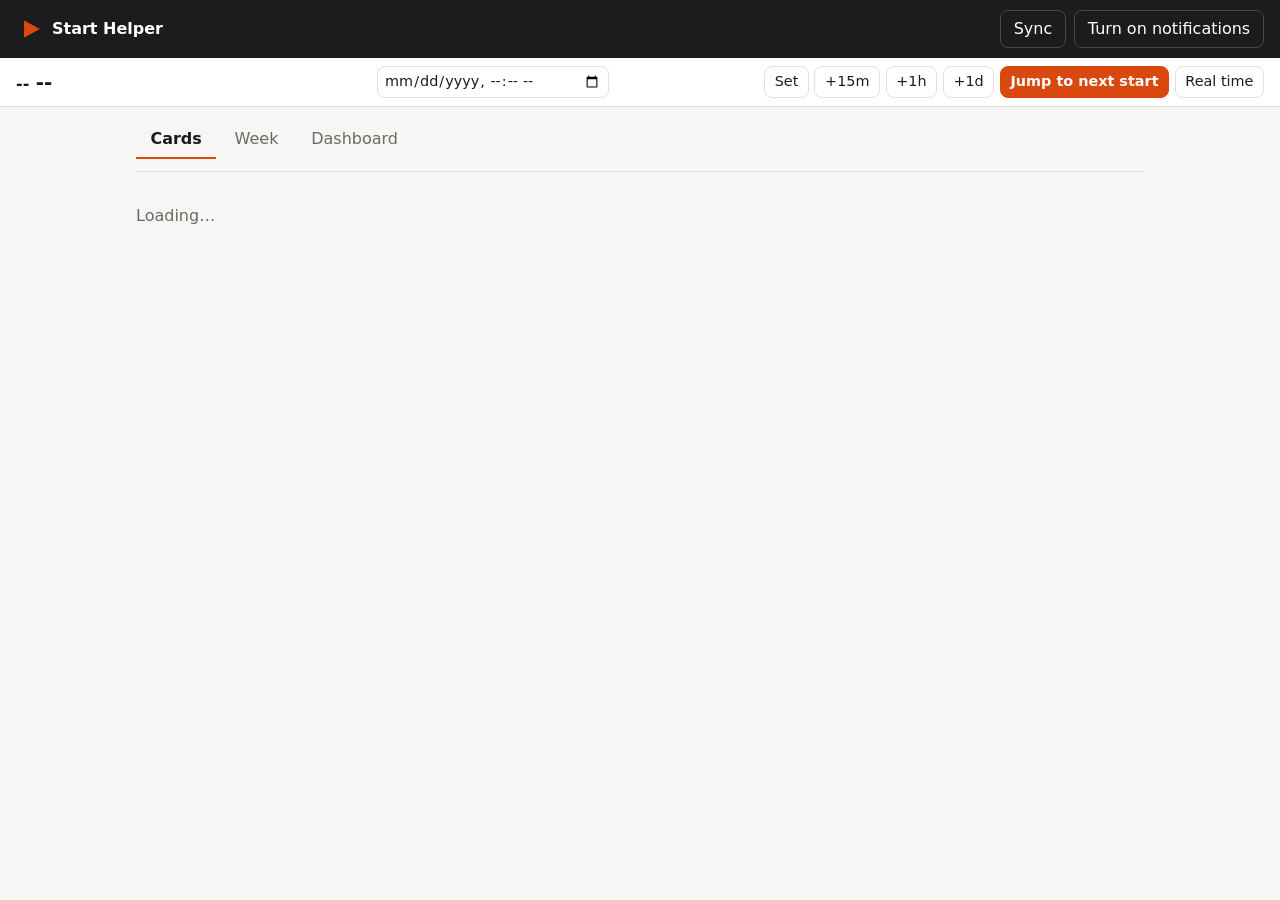
==== static/index.html @ eafbde67 "Oct 30 test fixes: urgent pushes, questions under their step, extension status, small rubric losses " ====
<!doctype html>
<!-- The single page: check-in banner, prep cards, the week of blocks, and the dashboard. Plain HTML/JS, no build. -->
<html lang="en">
  <head>
    <meta charset="utf-8" />
    <meta name="viewport" content="width=device-width, initial-scale=1, viewport-fit=cover" />
    <meta name="theme-color" content="#1c1c1c" />
    <title>Start Helper</title>
    <link rel="manifest" href="/static/manifest.webmanifest" />
    <link rel="icon" href="/static/icons/icon-192.png" />
    <link rel="apple-touch-icon" href="/static/icons/icon-192.png" />
    <link rel="stylesheet" href="/static/style.css" />
  </head>
  <body>
    <header class="topbar">
      <div class="brand">
        <img src="/static/icons/icon-192.png" alt="" width="28" height="28" />
        <span>Start Helper</span>
      </div>
      <div class="top-actions">
        <span id="sync-status" class="muted small"></span>
        <button id="sync-btn" class="ghost" type="button">Sync</button>
        <button id="notify-btn" class="ghost" type="button">Turn on notifications</button>
      </div>
    </header>

    <section id="sync-panel" class="sync-panel" aria-live="polite" hidden>
      <div class="sync-line">
        <span id="sync-text"></span>
        <button id="sync-dismiss" class="ghost small" type="button" hidden>Dismiss</button>
      </div>
      <div class="sync-track"><div id="sync-fill" class="sync-fill"></div></div>
      <ul id="sync-failures" class="sync-failures"></ul>
    </section>

    <section class="clockbar" aria-label="Demo clock">
      <div class="clock-now">
        <span id="clock-time" class="clock-time">
          <span id="clock-day">--</span>
          <strong id="clock-hm">--</strong>
          <span id="clock-part" class="clock-part"></span>
        </span>
        <span id="clock-badge" class="badge sim" hidden>Simulated</span>
        <span id="clock-next" class="muted small"></span>
      </div>
      <div class="clock-controls">
        <input id="clock-input" type="datetime-local" aria-label="Set the clock to" />
        <span id="clock-preview" class="clock-preview muted small" aria-live="polite"></span>
        <button type="button" data-clock="set">Set</button>
        <button type="button" data-clock="15">+15m</button>
        <button type="button" data-clock="60">+1h</button>
        <button type="button" data-clock="1440">+1d</button>
        <button type="button" data-clock="next" class="primary">Jump to next start</button>
        <button type="button" data-clock="reset" class="ghost">Real time</button>
      </div>
      <div id="clock-msg" class="clock-msg" role="status" hidden></div>
    </section>

    <section id="checkin" class="checkin-list" aria-live="polite"></section>

    <nav class="tabs" role="tablist">
      <button role="tab" data-tab="cards" aria-selected="true">Cards</button>
      <button role="tab" data-tab="week" aria-selected="false">Week</button>
      <button role="tab" data-tab="dashboard" aria-selected="false">Dashboard</button>
    </nav>

    <main>
      <section id="tab-cards" class="tab-panel">
        <div id="cards" class="cards"><p class="empty">Loading…</p></div>
      </section>

      <section id="tab-week" class="tab-panel" hidden>
        <div id="week" class="week"></div>
        <p class="muted small">Blocks sit between your work hours. When you miss one or pick a new time, the rest of the week moves to make room.</p>
      </section>

      <section id="tab-dashboard" class="tab-panel" hidden>
        <div class="panel">
          <h3>Your courses</h3>
          <p class="muted small">Where you keep notes for each course. Cards say it once, in the step where you start writing; when it's not set, they don't say where. A change rebuilds that course's cards on the next sync.</p>
          <div id="notes-settings" class="notes-settings"></div>
        </div>

        <div class="panel">
          <h3>Notifications and extension</h3>
          <p class="muted small">Which devices get pings, and what the Chrome extension has fetched from your school Google account.</p>
          <div id="connections" class="connections"></div>
        </div>

        <div class="panel">
          <div class="row">
            <label for="course-select">Course</label>
            <select id="course-select"></select>
          </div>
          <h3>Where you lose marks</h3>
          <p class="muted small">Share of marks lost on graded tests, by topic and question type. Darker is weaker.</p>
          <div id="grid" class="grid-wrap"></div>
          <div id="weakest"></div>
        </div>

        <div class="panel">
          <h3>Add a graded test</h3>
          <p class="muted small">A photo or scan of a marked quiz or test. It reads the score, each section's subtotal and every question, and checks that they add up. Cover other students' names first.</p>
          <form id="upload-form" class="row wrap">
            <input id="upload-file" type="file" accept="image/jpeg,image/png,image/webp,application/pdf" capture="environment" required />
            <select id="upload-course" aria-label="Course for this test">
              <option value="">Course: detect from the test</option>
            </select>
            <button type="submit" class="primary">Read it</button>
            <span id="upload-status" class="muted small"></span>
          </form>
          <div id="tests" class="graded-tests"></div>
          <div id="rows" class="table-wrap"></div>
        </div>

        <div class="panel">
          <h3>Feedback in this class</h3>
          <ul id="evidence" class="evidence"></ul>
        </div>

        <div class="panel">
          <h3>Starting stats</h3>
          <div id="stats" class="stats"></div>
        </div>
      </section>
    </main>

    <!-- A missed start: sits over the page until it's answered (app.js renderCheckin fills it). -->
    <div id="miss-modal" class="modal" role="alertdialog" aria-modal="true" aria-labelledby="miss-modal-title" hidden>
      <div class="modal-box">
        <h2 id="miss-modal-title" class="modal-title">Missed start</h2>
        <div id="miss-modal-list" class="modal-list"></div>
      </div>
    </div>

    <div id="toast" class="toast" role="status" hidden></div>
    <script src="/static/app.js"></script>
  </body>
</html>
---- static/style.css ----
/* Styling for the single page: light/dark tokens, then layout, cards, check-in, week, dashboard. */
:root {
  --bg: #f6f6f4;
  --surface: #ffffff;
  --surface-2: #efeee9;
  --ink: #1c1c1c;
  --muted: #6b6a66;
  --line: #e2e0da;
  --accent: #d9480f;
  --accent-ink: #ffffff;
  --accent-soft: #fde8dc;
  --warn: #9a4b00;
  --warn-soft: #fff4e0;
  --ok: #2b7a3d;
  --ok-soft: #e3f3e6;
  --sim: #5b3cc4;
  --radius: 10px;
  --shadow: 0 1px 2px rgba(0, 0, 0, 0.06), 0 2px 8px rgba(0, 0, 0, 0.04);
  color-scheme: light;
}

@media (prefers-color-scheme: dark) {
  :root {
    --bg: #141413;
    --surface: #1e1e1c;
    --surface-2: #2a2a27;
    --ink: #ecebe7;
    --muted: #a3a29c;
    --line: #34332f;
    --accent: #ff7a3d;
    --accent-ink: #1c1c1c;
    --accent-soft: #3a2418;
    --warn: #f0b35a;
    --warn-soft: #33270f;
    --ok: #7fd18f;
    --ok-soft: #17301c;
    --sim: #b9a4ff;
    --shadow: none;
    color-scheme: dark;
  }
}

* { box-sizing: border-box; }
body {
  margin: 0;
  background: var(--bg);
  color: var(--ink);
  font: 16px/1.5 system-ui, -apple-system, "Segoe UI", Roboto, sans-serif;
  padding-bottom: env(safe-area-inset-bottom);
}
button, input, select { font: inherit; color: inherit; }
a { color: var(--accent); }
h2, h3 { line-height: 1.25; }
.muted { color: var(--muted); }
.small { font-size: 0.85rem; }
[hidden] { display: none !important; }

button {
  border: 1px solid var(--line);
  background: var(--surface);
  border-radius: 8px;
  padding: 0.4rem 0.8rem;
  cursor: pointer;
}
button:hover { border-color: var(--muted); }
button:disabled { opacity: 0.5; cursor: default; }
button.primary { background: var(--accent); border-color: var(--accent); color: var(--accent-ink); font-weight: 600; }
button.ghost { background: transparent; }
input, select {
  border: 1px solid var(--line);
  background: var(--surface);
  border-radius: 8px;
  padding: 0.35rem 0.5rem;
  max-width: 100%;
}

/* ---- top bar + clock ---- */
.topbar {
  display: flex;
  align-items: center;
  justify-content: space-between;
  gap: 0.75rem;
  flex-wrap: wrap;
  padding: 0.6rem 1rem;
  padding-top: max(0.6rem, env(safe-area-inset-top));
  background: #1c1c1c;
  color: #fff;
}
.topbar .muted { color: #b5b4ae; }
.topbar button { background: transparent; color: #fff; border-color: #4a4945; }
.brand { display: flex; align-items: center; gap: 0.5rem; font-weight: 700; }
.brand img { border-radius: 7px; }
.top-actions { display: flex; align-items: center; gap: 0.5rem; flex-wrap: wrap; }

.clockbar {
  display: flex;
  align-items: center;
  justify-content: space-between;
  gap: 0.5rem 1rem;
  flex-wrap: wrap;
  padding: 0.5rem 1rem;
  background: var(--surface);
  border-bottom: 1px solid var(--line);
}
.clock-now { display: flex; align-items: center; gap: 0.5rem; font-weight: 600; font-variant-numeric: tabular-nums; }
.clock-controls { display: flex; gap: 0.35rem; flex-wrap: wrap; }
.clock-controls button { padding: 0.25rem 0.6rem; font-size: 0.9rem; }
.clock-now { flex-wrap: wrap; }
.clock-time { display: inline-flex; align-items: baseline; gap: 0.4rem; }
.clock-time strong { font-size: 1.25rem; }
.clock-part { font-weight: 500; color: var(--muted); }
.clock-controls { align-items: center; }
.clock-preview { min-width: 9rem; }
.clock-msg {
  flex-basis: 100%;
  display: flex;
  align-items: center;
  justify-content: space-between;
  gap: 0.5rem 1rem;
  flex-wrap: wrap;
  padding: 0.45rem 0.75rem;
  border-radius: 8px;
  background: var(--surface-2);
  font-size: 0.95rem;
}
.clock-msg .close { padding: 0.1rem 0.5rem; }
.warn-text { color: var(--warn); font-weight: 600; }

/* Sync progress: shown while a sync runs, and after one that had failures. */
.sync-panel {
  padding: 0.5rem 1rem;
  background: var(--surface);
  border-bottom: 1px solid var(--line);
  font-size: 0.9rem;
}
.sync-panel.has-failures { background: var(--warn-soft); }
.sync-line { display: flex; align-items: center; justify-content: space-between; gap: 0.75rem; }
.sync-line span { overflow-wrap: anywhere; }
.sync-line button { padding: 0.15rem 0.5rem; }
.sync-track { height: 4px; margin-top: 0.4rem; border-radius: 2px; background: var(--surface-2); overflow: hidden; }
.sync-fill { height: 100%; width: 0; background: var(--accent); transition: width 0.4s ease; }
.sync-failures { margin: 0.35rem 0 0; padding-left: 1.1rem; color: var(--warn); }
.sync-failures:empty { display: none; }
.sync-failures li { margin: 0.15rem 0; overflow-wrap: anywhere; }
.clock-controls input { font-size: 0.9rem; padding: 0.2rem 0.4rem; }

.badge {
  display: inline-block;
  font-size: 0.75rem;
  font-weight: 600;
  padding: 0.05rem 0.5rem;
  border-radius: 999px;
  background: var(--surface-2);
  color: var(--muted);
}
.badge::first-letter { text-transform: uppercase; }
.badge.sim { background: var(--sim); color: #fff; }
.badge.ok { background: var(--ok-soft); color: var(--ok); }
.badge.warn { background: var(--warn-soft); color: var(--warn); }

/* ---- tabs + layout ---- */
.tabs {
  display: flex;
  gap: 0.25rem;
  max-width: 1040px;
  margin: 0.75rem auto 0;
  padding: 0 1rem;
}
.tabs button { border: none; background: transparent; border-radius: 8px 8px 0 0; padding: 0.5rem 0.9rem; color: var(--muted); }
.tabs button[aria-selected="true"] { color: var(--ink); font-weight: 600; box-shadow: inset 0 -2px 0 var(--accent); }
main { max-width: 1040px; margin: 0 auto; padding: 0.75rem 1rem 3rem; }
.tab-panel { border-top: 1px solid var(--line); padding-top: 1rem; }
.empty { color: var(--muted); }

/* ---- check-in ---- */
.checkin-list { max-width: 1040px; margin: 0 auto; padding: 0 1rem; display: grid; gap: 0.75rem; }
.checkin-list:not(:empty) { padding-top: 0.75rem; }
.checkin {
  background: var(--accent-soft);
  border: 1px solid var(--accent);
  border-radius: var(--radius);
  padding: 0.9rem 1rem;
}
.checkin.missed { background: var(--warn-soft); border-color: var(--warn); }
.checkin h2 { margin: 0 0 0.25rem; font-size: 1.1rem; }
.checkin p { margin: 0.25rem 0 0.75rem; }
.notice {
  display: flex;
  align-items: center;
  justify-content: space-between;
  gap: 0.5rem 1rem;
  flex-wrap: wrap;
  padding: 0.6rem 1rem;
  border: 1px dashed var(--warn);
  border-radius: var(--radius);
  color: var(--warn);
  font-weight: 600;
}
/* Dashboard: devices that get pings, and the Chrome extension's work. */
.connections { display: grid; gap: 1rem; }
.connections h4 { margin: 0 0 0.35rem; font-size: 0.95rem; }
.conn-line { margin: 0 0 0.4rem; font-weight: 600; }
.conn-line.ok { color: var(--ok); }
.conn-line.warn, .conn-warn { color: var(--warn); }
.conn-list { list-style: none; padding: 0; margin: 0.25rem 0 0; display: grid; gap: 0.45rem; }
.conn-list li { font-size: 0.92rem; }
.conn-list .conn-sub { color: var(--muted); font-size: 0.85rem; }
.conn-list .lost { color: var(--warn); }
/* A card whose start was missed, or whose due date passed unsubmitted. */
.card-alert { border-radius: 8px; padding: 0.65rem 0.85rem; margin: 0 0 0.75rem; border: 1px solid var(--warn); background: var(--warn-soft); }
.card-alert strong { color: var(--warn); }
.card-alert p { margin: 0.2rem 0 0.6rem; }
a.button {
  display: inline-block;
  border: 1px solid var(--line);
  border-radius: 8px;
  padding: 0.4rem 0.8rem;
  text-decoration: none;
  color: inherit;
}
a.button.primary { background: var(--accent); border-color: var(--accent); color: var(--accent-ink); font-weight: 600; }
.actions { display: flex; gap: 0.5rem; flex-wrap: wrap; align-items: center; }
/* "Pick a time…": a time, one Move button, and what else that shifts. */
.pick { display: grid; gap: 0.45rem; margin-top: 0.6rem; }
.pick .effect { margin: 0; }
/* A missed start covers the page until it's answered. */
.modal {
  position: fixed;
  inset: 0;
  z-index: 20;
  display: grid;
  place-items: center;
  padding: 1rem;
  background: rgba(0, 0, 0, 0.55);
  overflow-y: auto;
}
.modal-box {
  width: min(560px, 100%);
  background: var(--surface);
  border: 2px solid var(--warn);
  border-radius: var(--radius);
  padding: 1rem;
  box-shadow: 0 12px 40px rgba(0, 0, 0, 0.35);
}
.modal-title { margin: 0 0 0.6rem; font-size: 0.85rem; text-transform: uppercase; letter-spacing: 0.06em; color: var(--warn); }
.modal-list { display: grid; gap: 0.75rem; }
body.modal-open { overflow: hidden; }
.flash { animation: flash 1.6s ease-out; }
@keyframes flash { from { box-shadow: 0 0 0 4px var(--accent); } to { box-shadow: 0 0 0 0 transparent; } }

/* ---- cards ---- */
.cards { display: grid; gap: 1rem; max-width: 720px; }
.card {
  background: var(--surface);
  border: 1px solid var(--line);
  border-radius: var(--radius);
  padding: 1rem 1.15rem;
  box-shadow: var(--shadow);
}
.card.done { opacity: 0.55; }
.card-meta { display: flex; gap: 0.5rem; align-items: center; flex-wrap: wrap; font-size: 0.85rem; color: var(--muted); }
.card h2 { margin: 0.35rem 0 0.25rem; font-size: 1.15rem; }
.summary { margin: 0 0 0.75rem; color: var(--muted); }
.first-step {
  background: var(--surface-2);
  border-left: 4px solid var(--accent);
  border-radius: 6px;
  padding: 0.7rem 0.85rem;
  margin-bottom: 0.75rem;
}
.first-step .label { font-size: 0.75rem; font-weight: 700; letter-spacing: 0.04em; text-transform: uppercase; color: var(--accent); }
.first-step p { margin: 0.2rem 0 0.6rem; font-weight: 600; }
.watch { background: var(--warn-soft); color: var(--warn); border-radius: 6px; padding: 0.5rem 0.75rem; margin: 0 0 0.75rem; }
.watch strong { font-weight: 700; }
.reading-length { margin: -0.4rem 0 0.75rem; font-size: 0.85rem; color: var(--ink); font-weight: 600; }
.card .note { background: var(--surface-2); border-radius: 6px; padding: 0.5rem 0.75rem; margin: 0 0 0.75rem; font-size: 0.9rem; }
.sources { color: var(--muted); margin-top: 0.5rem; }
.sources p { margin: 0.15rem 0; overflow-wrap: anywhere; }
.sources a { color: inherit; }
.sources a.open-doc { display: inline-block; margin-left: 0.15rem; padding: 0 0.45rem; border: 1px solid var(--line); border-radius: 6px; color: var(--ink); text-decoration: none; font-weight: 600; white-space: nowrap; }
.notes-ask { background: var(--surface-2); border-radius: 6px; padding: 0.5rem 0.75rem; margin: 0.5rem 0 0; }
.notes-ask p { margin: 0 0 0.4rem; font-weight: 600; }
.notes-settings { display: grid; gap: 0.35rem; }
.notes-row { display: flex; align-items: center; justify-content: space-between; gap: 0.75rem; flex-wrap: wrap; }
.card details { margin: 0.5rem 0; }
.card summary { cursor: pointer; font-weight: 600; }
.steps { padding-left: 1.2rem; margin: 0.4rem 0; }
.steps li { margin: 0.2rem 0; }
.steps label { display: flex; gap: 0.5rem; align-items: baseline; cursor: pointer; }
.steps input:checked + span { text-decoration: line-through; color: var(--muted); }
.card .step-list { margin: 0.2rem 0 0.4rem 1.6rem; }
.card .step-list summary { font-weight: 500; color: var(--accent); font-size: 0.9rem; }
.step-list ol { padding-left: 1.2rem; margin: 0.3rem 0 0; display: grid; gap: 0.35rem; font-size: 0.92rem; }
.links { display: flex; gap: 0.4rem; flex-wrap: wrap; margin: 0.5rem 0; }
.links a {
  font-size: 0.85rem;
  border: 1px solid var(--line);
  border-radius: 999px;
  padding: 0.15rem 0.65rem;
  text-decoration: none;
  overflow-wrap: anywhere;
}
.card-foot { display: flex; gap: 0.5rem; align-items: center; flex-wrap: wrap; margin-top: 0.75rem; font-size: 0.85rem; color: var(--muted); }
.card-foot .spacer { flex: 1; }
.card-foot button { font-size: 0.85rem; padding: 0.2rem 0.6rem; }

.practice { margin: 0.5rem 0; }
.focus { font-size: 0.9rem; color: var(--muted); margin: 0.25rem 0 0.5rem; }
.practice ol { padding-left: 1.2rem; margin: 0; display: grid; gap: 0.6rem; }
.practice .q { font-weight: 500; }
.practice .choices { list-style: upper-alpha; padding-left: 1.4rem; margin: 0.25rem 0; }
.practice details { margin: 0.2rem 0 0; }
.practice details summary { font-weight: 500; color: var(--accent); font-size: 0.9rem; }
.q-meta { display: flex; gap: 0.35rem; flex-wrap: wrap; margin-top: 0.15rem; }
.q-source { font-size: 0.85rem; color: var(--muted); margin-top: 0.2rem; }

/* ---- week ---- */
.week { display: grid; grid-template-columns: repeat(7, minmax(0, 1fr)); gap: 0.5rem; margin-bottom: 0.75rem; }
.day { background: var(--surface); border: 1px solid var(--line); border-radius: var(--radius); padding: 0.5rem; min-height: 8rem; }
.day.today { border-color: var(--accent); }
.day h3 { margin: 0 0 0.4rem; font-size: 0.85rem; color: var(--muted); }
.day.today h3 { color: var(--accent); }
.block {
  border-radius: 6px;
  padding: 0.35rem 0.45rem;
  margin-bottom: 0.35rem;
  background: var(--surface-2);
  border-left: 3px solid var(--muted);
  font-size: 0.8rem;
  cursor: pointer;
}
.block .t { font-variant-numeric: tabular-nums; color: var(--muted); }
.block .n { font-weight: 600; overflow-wrap: anywhere; }
.block.pinged { border-left-color: var(--accent); background: var(--accent-soft); }
.block.started { border-left-color: var(--ok); background: var(--ok-soft); }
.block.done { border-left-color: var(--ok); opacity: 0.6; }
.block.missed { border-left-color: var(--warn); opacity: 0.6; text-decoration: line-through; }
.block.risk { box-shadow: inset 0 0 0 1px var(--warn); }
.block.moved { animation: moved 2.4s ease-out; }
@keyframes moved { 0% { background: var(--accent); color: var(--accent-ink); } 100% { } }

@media (max-width: 760px) {
  .week { grid-template-columns: 1fr; }
  .day { min-height: 0; }
  .day:not(:has(.block)) { display: none; }
}

/* ---- dashboard ---- */
.panel { background: var(--surface); border: 1px solid var(--line); border-radius: var(--radius); padding: 1rem; margin-bottom: 1rem; }
.panel h3 { margin: 0.75rem 0 0.25rem; font-size: 1rem; }
.panel h3:first-child { margin-top: 0; }
.row { display: flex; gap: 0.5rem; align-items: center; }
.row.wrap { flex-wrap: wrap; }
.grid-wrap, .table-wrap { overflow-x: auto; margin: 0.5rem 0; }
table { border-collapse: collapse; font-size: 0.85rem; width: 100%; }
th, td { border: 1px solid var(--line); padding: 0.35rem 0.5rem; text-align: left; vertical-align: top; }
th { background: var(--surface-2); font-weight: 600; }
td.cell { text-align: center; font-variant-numeric: tabular-nums; }
td.cell small { display: block; color: var(--muted); }
td.cell.hot { color: #fff; }
td.cell.hot small { color: rgba(255, 255, 255, 0.8); }
.evidence { padding-left: 1.1rem; margin: 0.25rem 0; }
.evidence li { margin: 0.35rem 0; }
.stats { display: flex; gap: 1.5rem; flex-wrap: wrap; }
.stat b { display: block; font-size: 1.4rem; }
.weak-list { margin: 0.5rem 0 0; padding-left: 1.1rem; }

/* ---- toast ---- */
.toast {
  position: fixed;
  left: 50%;
  bottom: calc(1rem + env(safe-area-inset-bottom));
  transform: translateX(-50%);
  background: var(--ink);
  color: var(--bg);
  padding: 0.6rem 1rem;
  border-radius: 8px;
  max-width: calc(100vw - 2rem);
  box-shadow: 0 4px 16px rgba(0, 0, 0, 0.2);
  z-index: 30; /* above the missed-start modal */
}

/* Graded tests on the dashboard: score as written, sections, and what doesn't add up. */
.graded-tests { display: grid; gap: 0.6rem; margin: 0.8rem 0; }
.graded-test { border: 1px solid var(--line); border-radius: var(--radius); padding: 0.7rem 0.8rem; background: var(--surface); }
.graded-test.review { border-color: var(--warn); }
.graded-head { display: flex; justify-content: space-between; gap: 0.6rem; flex-wrap: wrap; align-items: baseline; }
.graded-score { font-weight: 600; }
.graded-where { display: flex; flex-wrap: wrap; align-items: center; gap: 0.4rem; margin-top: 0.2rem; }
.graded-where select { font-size: 0.85rem; }
.graded-sections { list-style: none; margin: 0.5rem 0 0; padding: 0; display: grid; gap: 0.15rem; }
.graded-sections li { display: flex; justify-content: space-between; gap: 0.6rem; font-size: 0.92rem; }
.graded-sections .lost { color: var(--accent); font-weight: 600; }
.graded-sections .full { color: var(--ok); font-weight: 600; }
.graded-review { margin-top: 0.5rem; padding: 0.4rem 0.6rem; border-radius: 8px; background: var(--warn-soft); color: var(--warn); font-size: 0.9rem; }
.graded-review ul { margin: 0.2rem 0 0; padding-left: 1.1rem; }
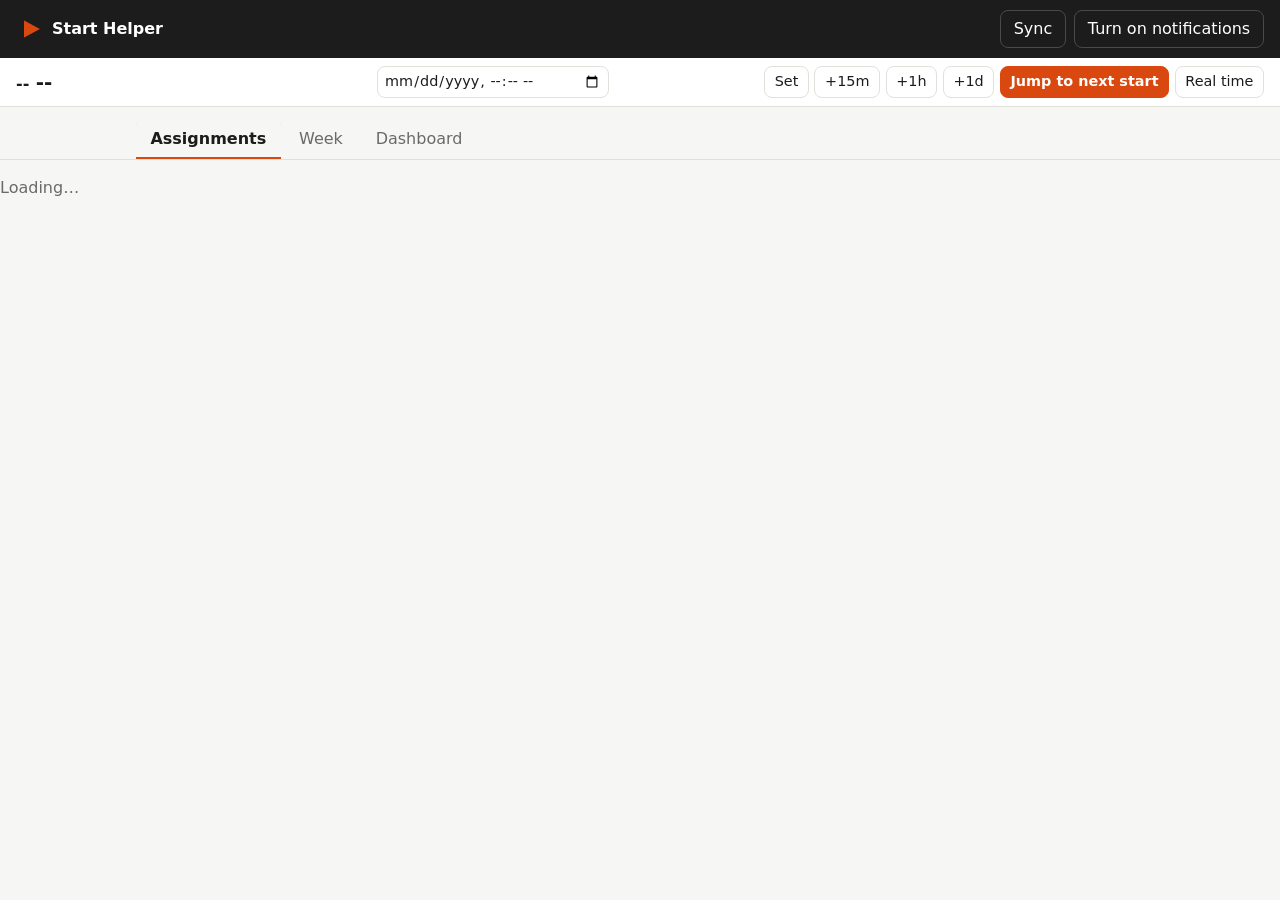
==== commit 2b9a119a: "Prep docs: four templates, Focus mode, class colors, dark mode Rebuild the prep cards to the Oct 31 " ====
--- a/static/index.html
+++ b/static/index.html
@@ -1,5 +1,5 @@
 <!doctype html>
-<!-- The single page: check-in banner, prep cards, the week of blocks, and the dashboard. Plain HTML/JS, no build. -->
+<!-- The single page: check-in banner, assignments and their prep docs, the week of blocks, and the dashboard. Plain HTML/JS, no build. -->
 <html lang="en">
   <head>
     <meta charset="utf-8" />
@@ -9,7 +9,11 @@
     <link rel="manifest" href="/static/manifest.webmanifest" />
     <link rel="icon" href="/static/icons/icon-192.png" />
     <link rel="apple-touch-icon" href="/static/icons/icon-192.png" />
+    <link rel="preconnect" href="https://fonts.googleapis.com" />
+    <link rel="preconnect" href="https://fonts.gstatic.com" crossorigin />
+    <link rel="stylesheet" href="https://fonts.googleapis.com/css2?family=Space+Grotesk:wght@400;500;600;700&display=swap" />
     <link rel="stylesheet" href="/static/style.css" />
+    <link rel="stylesheet" href="/static/prepdoc.css" />
   </head>
   <body>
     <header class="topbar">
@@ -59,14 +63,14 @@
     <section id="checkin" class="checkin-list" aria-live="polite"></section>
 
     <nav class="tabs" role="tablist">
-      <button role="tab" data-tab="cards" aria-selected="true">Cards</button>
+      <button role="tab" data-tab="cards" aria-selected="true">Assignments</button>
       <button role="tab" data-tab="week" aria-selected="false">Week</button>
       <button role="tab" data-tab="dashboard" aria-selected="false">Dashboard</button>
     </nav>
 
     <main>
       <section id="tab-cards" class="tab-panel">
-        <div id="cards" class="cards"><p class="empty">Loading…</p></div>
+        <div id="cards"><p class="empty">Loading…</p></div>
       </section>
 
       <section id="tab-week" class="tab-panel" hidden>
@@ -77,8 +81,16 @@
       <section id="tab-dashboard" class="tab-panel" hidden>
         <div class="panel">
           <h3>Your courses</h3>
-          <p class="muted small">Where you keep notes for each course. Cards say it once, in the step where you start writing; when it's not set, they don't say where. A change rebuilds that course's cards on the next sync.</p>
+          <p class="muted small">Each course's color, used on all its prep docs, and where you keep notes for it. Cards say where once, in the step where you start writing; when it's not set, they don't say. A notes change rebuilds that course's cards on the next sync.</p>
           <div id="notes-settings" class="notes-settings"></div>
+          <div class="notes-row mode-row">
+            <label for="mode-select">Prep docs: light or dark</label>
+            <select id="mode-select">
+              <option value="system">Same as the system</option>
+              <option value="light">Light</option>
+              <option value="dark">Dark</option>
+            </select>
+          </div>
         </div>
 
         <div class="panel">
@@ -134,6 +146,8 @@
     </div>
 
     <div id="toast" class="toast" role="status" hidden></div>
+    <script src="/static/theme.js"></script>
+    <script src="/static/prepdoc.js"></script>
     <script src="/static/app.js"></script>
   </body>
 </html>
--- a/static/style.css
+++ b/static/style.css
@@ -19,8 +19,10 @@
   color-scheme: light;
 }
 
+/* Dark: the system's choice, unless the student picked a mode on the Dashboard (data-theme). The
+   two blocks hold the same values. */
 @media (prefers-color-scheme: dark) {
-  :root {
+  :root:not([data-theme="light"]) {
     --bg: #141413;
     --surface: #1e1e1c;
     --surface-2: #2a2a27;
@@ -39,6 +41,24 @@
     color-scheme: dark;
   }
 }
+:root[data-theme="dark"] {
+  --bg: #141413;
+  --surface: #1e1e1c;
+  --surface-2: #2a2a27;
+  --ink: #ecebe7;
+  --muted: #a3a29c;
+  --line: #34332f;
+  --accent: #ff7a3d;
+  --accent-ink: #1c1c1c;
+  --accent-soft: #3a2418;
+  --warn: #f0b35a;
+  --warn-soft: #33270f;
+  --ok: #7fd18f;
+  --ok-soft: #17301c;
+  --sim: #b9a4ff;
+  --shadow: none;
+  color-scheme: dark;
+}
 
 * { box-sizing: border-box; }
 body {
@@ -170,6 +190,11 @@
 .tabs button[aria-selected="true"] { color: var(--ink); font-weight: 600; box-shadow: inset 0 -2px 0 var(--accent); }
 main { max-width: 1040px; margin: 0 auto; padding: 0.75rem 1rem 3rem; }
 .tab-panel { border-top: 1px solid var(--line); padding-top: 1rem; }
+/* The assignments tab is the prep doc page: full width, its own background and spacing. */
+main:has(> #tab-cards:not([hidden])) { max-width: none; padding: 0; }
+#tab-cards { padding-top: 0; }
+/* Focus mode's Do Not Disturb holds the missed-start window until it's off. */
+body.pd-dnd-on #miss-modal { display: none !important; }
 .empty { color: var(--muted); }
 
 /* ---- check-in ---- */
@@ -206,10 +231,6 @@
 .conn-list li { font-size: 0.92rem; }
 .conn-list .conn-sub { color: var(--muted); font-size: 0.85rem; }
 .conn-list .lost { color: var(--warn); }
-/* A card whose start was missed, or whose due date passed unsubmitted. */
-.card-alert { border-radius: 8px; padding: 0.65rem 0.85rem; margin: 0 0 0.75rem; border: 1px solid var(--warn); background: var(--warn-soft); }
-.card-alert strong { color: var(--warn); }
-.card-alert p { margin: 0.2rem 0 0.6rem; }
 a.button {
   display: inline-block;
   border: 1px solid var(--line);
@@ -248,71 +269,11 @@
 .flash { animation: flash 1.6s ease-out; }
 @keyframes flash { from { box-shadow: 0 0 0 4px var(--accent); } to { box-shadow: 0 0 0 0 transparent; } }
 
-/* ---- cards ---- */
-.cards { display: grid; gap: 1rem; max-width: 720px; }
-.card {
-  background: var(--surface);
-  border: 1px solid var(--line);
-  border-radius: var(--radius);
-  padding: 1rem 1.15rem;
-  box-shadow: var(--shadow);
-}
-.card.done { opacity: 0.55; }
-.card-meta { display: flex; gap: 0.5rem; align-items: center; flex-wrap: wrap; font-size: 0.85rem; color: var(--muted); }
-.card h2 { margin: 0.35rem 0 0.25rem; font-size: 1.15rem; }
-.summary { margin: 0 0 0.75rem; color: var(--muted); }
-.first-step {
-  background: var(--surface-2);
-  border-left: 4px solid var(--accent);
-  border-radius: 6px;
-  padding: 0.7rem 0.85rem;
-  margin-bottom: 0.75rem;
-}
-.first-step .label { font-size: 0.75rem; font-weight: 700; letter-spacing: 0.04em; text-transform: uppercase; color: var(--accent); }
-.first-step p { margin: 0.2rem 0 0.6rem; font-weight: 600; }
-.watch { background: var(--warn-soft); color: var(--warn); border-radius: 6px; padding: 0.5rem 0.75rem; margin: 0 0 0.75rem; }
-.watch strong { font-weight: 700; }
-.reading-length { margin: -0.4rem 0 0.75rem; font-size: 0.85rem; color: var(--ink); font-weight: 600; }
-.card .note { background: var(--surface-2); border-radius: 6px; padding: 0.5rem 0.75rem; margin: 0 0 0.75rem; font-size: 0.9rem; }
-.sources { color: var(--muted); margin-top: 0.5rem; }
-.sources p { margin: 0.15rem 0; overflow-wrap: anywhere; }
-.sources a { color: inherit; }
-.sources a.open-doc { display: inline-block; margin-left: 0.15rem; padding: 0 0.45rem; border: 1px solid var(--line); border-radius: 6px; color: var(--ink); text-decoration: none; font-weight: 600; white-space: nowrap; }
-.notes-ask { background: var(--surface-2); border-radius: 6px; padding: 0.5rem 0.75rem; margin: 0.5rem 0 0; }
-.notes-ask p { margin: 0 0 0.4rem; font-weight: 600; }
+/* ---- course settings (Dashboard) ---- */
 .notes-settings { display: grid; gap: 0.35rem; }
 .notes-row { display: flex; align-items: center; justify-content: space-between; gap: 0.75rem; flex-wrap: wrap; }
-.card details { margin: 0.5rem 0; }
-.card summary { cursor: pointer; font-weight: 600; }
-.steps { padding-left: 1.2rem; margin: 0.4rem 0; }
-.steps li { margin: 0.2rem 0; }
-.steps label { display: flex; gap: 0.5rem; align-items: baseline; cursor: pointer; }
-.steps input:checked + span { text-decoration: line-through; color: var(--muted); }
-.card .step-list { margin: 0.2rem 0 0.4rem 1.6rem; }
-.card .step-list summary { font-weight: 500; color: var(--accent); font-size: 0.9rem; }
-.step-list ol { padding-left: 1.2rem; margin: 0.3rem 0 0; display: grid; gap: 0.35rem; font-size: 0.92rem; }
-.links { display: flex; gap: 0.4rem; flex-wrap: wrap; margin: 0.5rem 0; }
-.links a {
-  font-size: 0.85rem;
-  border: 1px solid var(--line);
-  border-radius: 999px;
-  padding: 0.15rem 0.65rem;
-  text-decoration: none;
-  overflow-wrap: anywhere;
-}
-.card-foot { display: flex; gap: 0.5rem; align-items: center; flex-wrap: wrap; margin-top: 0.75rem; font-size: 0.85rem; color: var(--muted); }
-.card-foot .spacer { flex: 1; }
-.card-foot button { font-size: 0.85rem; padding: 0.2rem 0.6rem; }
-
-.practice { margin: 0.5rem 0; }
-.focus { font-size: 0.9rem; color: var(--muted); margin: 0.25rem 0 0.5rem; }
-.practice ol { padding-left: 1.2rem; margin: 0; display: grid; gap: 0.6rem; }
-.practice .q { font-weight: 500; }
-.practice .choices { list-style: upper-alpha; padding-left: 1.4rem; margin: 0.25rem 0; }
-.practice details { margin: 0.2rem 0 0; }
-.practice details summary { font-weight: 500; color: var(--accent); font-size: 0.9rem; }
-.q-meta { display: flex; gap: 0.35rem; flex-wrap: wrap; margin-top: 0.15rem; }
-.q-source { font-size: 0.85rem; color: var(--muted); margin-top: 0.2rem; }
+.notes-controls { display: flex; align-items: center; gap: 0.25rem 0.75rem; flex-wrap: wrap; }
+.mode-row { margin-top: 0.75rem; padding-top: 0.75rem; border-top: 1px solid var(--line); }
 
 /* ---- week ---- */
 .week { display: grid; grid-template-columns: repeat(7, minmax(0, 1fr)); gap: 0.5rem; margin-bottom: 0.75rem; }
--- a/static/prepdoc.css
+++ b/static/prepdoc.css
@@ -0,0 +1,422 @@
+/* Prep docs (the design handoff of Oct 31): the assignment list, the four templates, Focus mode
+   and the class color picker. Every color is a --pd-* token set on the root by theme.js; nothing
+   here picks its own. */
+
+.pd, .pd-focus {
+  font-family: "Space Grotesk", "Segoe UI", system-ui, sans-serif;
+  background: var(--pd-page);
+  color: var(--pd-text);
+  font-size: 16px;
+  line-height: 23px;
+}
+.pd { min-height: 100vh; }
+.pd *, .pd-focus * { box-sizing: border-box; }
+.pd p, .pd h1, .pd h2, .pd ol, .pd ul, .pd-focus p, .pd-focus h1, .pd-focus h2 { margin: 0; }
+.pd ol, .pd ul { padding: 0; list-style: none; }
+.pd button, .pd input, .pd textarea, .pd-focus button, .pd-focus textarea { font: inherit; color: inherit; }
+.pd-wrap {
+  max-width: 1216px; /* 1168 content + 24px padding each side */
+  margin: 0 auto;
+  padding: 36px 24px 72px;
+  display: flex;
+  flex-direction: column;
+  gap: 36px;
+}
+.pd-num, .pd time { font-variant-numeric: tabular-nums; }
+.pd-wrap, .pd-focus-wrap { overflow-wrap: anywhere; }
+
+/* ---- type ---- */
+.pd-h1 { font-size: 46px; line-height: 52px; font-weight: 700; letter-spacing: -0.03em; }
+.pd-hero-text { font-size: 34px; line-height: 40px; font-weight: 700; letter-spacing: -0.025em; max-width: 620px; }
+.pd-problem { font-size: 30px; line-height: 38px; font-weight: 600; letter-spacing: -0.02em; max-width: 680px; }
+.pd-question { font-size: 26px; line-height: 35px; font-weight: 500; letter-spacing: -0.015em; max-width: 680px; }
+.pd-cue { font-size: 26px; line-height: 32px; font-weight: 700; letter-spacing: -0.02em; }
+.pd-summary-q { font-size: 22px; line-height: 29px; font-weight: 600; letter-spacing: -0.01em; max-width: 640px; }
+.pd-lead { font-size: 20px; line-height: 30px; max-width: 700px; }
+.pd-sub { font-size: 17px; line-height: 25px; max-width: 560px; }
+.pd-over {
+  font-size: 12px;
+  line-height: 14px;
+  font-weight: 600;
+  letter-spacing: 0.1em;
+  text-transform: uppercase;
+  color: var(--pd-accent-text);
+}
+.pd-over.strong { font-weight: 700; color: var(--pd-soft-text); }
+.pd-meta { font-size: 12px; font-weight: 600; letter-spacing: 0.08em; text-transform: uppercase; color: var(--pd-muted); }
+.pd-muted { color: var(--pd-muted); }
+.pd-text2 { color: var(--pd-text2); }
+
+/* ---- header ---- */
+.pd-head { display: flex; flex-direction: column; gap: 22px; padding-bottom: 24px; border-bottom: 1px solid var(--pd-line); }
+.pd-controls { display: flex; flex-wrap: wrap; justify-content: space-between; align-items: center; gap: 12px; }
+.pd-controls-right { display: flex; flex-wrap: wrap; align-items: center; gap: 8px; }
+.pd-title { display: flex; flex-direction: column; gap: 8px; }
+.pd-kicker { font-size: 12px; line-height: 14px; font-weight: 600; letter-spacing: 0.1em; text-transform: uppercase; color: var(--pd-text2); }
+.pd-dot { display: inline-block; width: 8px; height: 8px; margin-right: 8px; border-radius: 50%; background: var(--pd-graphic); vertical-align: 1px; }
+
+/* ---- buttons ---- */
+.pd-btn {
+  display: inline-flex;
+  align-items: center;
+  justify-content: center;
+  gap: 8px;
+  min-height: 44px;
+  padding: 0 16px;
+  border: 0;
+  border-radius: 6px;
+  background: transparent;
+  color: var(--pd-text);
+  font-size: 15px;
+  font-weight: 600;
+  line-height: 20px;
+  text-decoration: none;
+  cursor: pointer;
+  transition: background-color 120ms ease-out;
+}
+.pd-btn svg { flex: none; }
+.pd-btn.soft { background: var(--pd-soft); color: var(--pd-soft-text); font-weight: 700; box-shadow: inset 0 0 0 1px var(--pd-soft-ring); }
+.pd-btn.soft:hover { background: color-mix(in srgb, var(--pd-soft-text) 8%, var(--pd-soft)); }
+.pd-btn.hero { background: var(--pd-hero-button-bg); color: var(--pd-hero-button-text); font-weight: 700; padding: 0 18px; }
+.pd-btn.hero:hover { background: color-mix(in srgb, var(--pd-soft-text) 6%, var(--pd-hero-button-bg)); }
+.pd-btn.hero-outline { border: 2px solid var(--pd-hero-outline); color: var(--pd-text); padding: 0 18px; }
+.pd-btn.neutral { background: var(--pd-tile); font-size: 14px; font-weight: 500; }
+.pd-btn.quiet { color: var(--pd-text2); font-weight: 500; }
+.pd-btn.neutral:hover, .pd-btn.quiet:hover { background: var(--pd-fill); }
+.pd-btn.fill { background: var(--pd-fill); font-weight: 500; }
+.pd-btn.ui { font-size: 14px; }
+.pd-btn.back { padding: 0 14px 0 10px; }
+.pd-btn.tall { min-height: 56px; padding: 0 24px; font-size: 16px; }
+.pd-btn:disabled { opacity: 0.45; cursor: not-allowed; }
+.pd :focus-visible, .pd-focus :focus-visible { outline: 2px solid var(--pd-soft-text); outline-offset: 2px; }
+.pd-warn :focus-visible, .pd-pill :focus-visible { outline-color: var(--pd-warn-text); }
+
+/* ---- template switcher ---- */
+.pd-switch { display: flex; gap: 4px; padding: 4px; border-radius: 8px; background: var(--pd-tile); }
+.pd-switch button {
+  flex: none;
+  min-height: 44px;
+  padding: 0 14px;
+  border: 0;
+  border-radius: 6px;
+  background: transparent;
+  color: var(--pd-text2);
+  font-size: 14px;
+  font-weight: 500;
+  cursor: pointer;
+  transition: background-color 120ms ease-out;
+}
+.pd-switch button:hover { background: var(--pd-fill); }
+.pd-switch button[aria-pressed="true"] { background: var(--pd-soft); color: var(--pd-soft-text); font-weight: 600; box-shadow: inset 0 0 0 1px var(--pd-soft-ring); }
+.pd-switch button[aria-pressed="true"]:hover { background: color-mix(in srgb, var(--pd-soft-text) 8%, var(--pd-soft)); }
+
+/* ---- layout ---- */
+.pd-row { display: flex; flex-wrap: wrap; column-gap: 56px; row-gap: 40px; align-items: flex-start; }
+.pd-row.stretch { align-items: stretch; }
+.pd-main { flex: 999 1 600px; min-width: 0; display: flex; flex-direction: column; gap: 40px; }
+.pd-main.checklist { gap: 32px; }
+.pd-main.cornell { gap: 36px; }
+.pd-side { flex: 1 1 280px; min-width: 0; display: flex; flex-direction: column; gap: 36px; }
+.pd-sec { display: flex; flex-direction: column; gap: 12px; padding-top: 18px; border-top: 1px solid var(--pd-line); min-width: 0; }
+.pd-sec.tight { gap: 4px; }
+.pd-sec-head { display: flex; flex-wrap: wrap; justify-content: space-between; align-items: baseline; gap: 8px 12px; }
+.pd-sec.tight > .pd-sec-head, .pd-sec.tight > .pd-over { margin-bottom: 6px; }
+/* Narrow screens show the watch-out right under Start here; wide ones keep it in the side column. */
+.pd-narrow-only { display: none !important; }
+
+/* ---- the soft hero box: the one "do this now" thing ---- */
+.pd-hero {
+  display: flex;
+  flex-direction: column;
+  gap: 14px;
+  padding: 28px 30px;
+  border-radius: 8px;
+  background: var(--pd-soft);
+  color: var(--pd-text);
+  box-shadow: inset 0 0 0 1px var(--pd-soft-ring);
+}
+.pd-hero.progress { padding: 24px; gap: 12px; }
+.pd-hero.countdown { flex: 1 1 280px; padding: 26px; gap: 8px; }
+.pd-hero.summary { padding: 24px 26px 26px; gap: 12px; }
+.pd-actions { display: flex; flex-wrap: wrap; gap: 8px; }
+.pd-hero > .pd-actions { padding-top: 6px; }
+
+/* ---- watch-out ---- */
+.pd-warn { display: flex; flex-direction: column; gap: 14px; padding: 22px 24px; border-radius: 8px; background: var(--pd-warn-bg); }
+.pd-warn-head { display: flex; flex-wrap: wrap; justify-content: space-between; align-items: center; gap: 8px; }
+.pd-warn-head h2 { display: flex; align-items: center; gap: 8px; font-size: 12px; line-height: 14px; font-weight: 700; letter-spacing: 0.1em; text-transform: uppercase; color: var(--pd-warn-text); }
+.pd-warn-head .pd-meta { color: var(--pd-text2); letter-spacing: 0.06em; }
+.pd-warn ul, .pd-warn ol { display: flex; flex-direction: column; gap: 12px; font-size: 17px; line-height: 25px; }
+.pd-warn li { display: flex; gap: 12px; }
+.pd-warn .mark { flex: none; width: 7px; height: 7px; margin-top: 9px; background: var(--pd-warn-text); }
+.pd-warn .n { flex: none; font-weight: 700; color: var(--pd-warn-text); font-variant-numeric: tabular-nums; }
+.pd-warn p { font-size: 17px; line-height: 25px; }
+.pd-warn .pd-actions { padding-top: 4px; }
+.pd-pill {
+  display: inline-flex;
+  align-self: flex-start;
+  align-items: center;
+  gap: 8px;
+  padding: 8px 12px;
+  border-radius: 6px;
+  background: var(--pd-warn-bg);
+  color: var(--pd-warn-text);
+  font-size: 15px;
+  line-height: 21px;
+  font-weight: 600;
+}
+.pd-pill svg { flex: none; }
+.pd-pill.focus { gap: 10px; padding: 10px 14px; font-size: 16px; font-weight: 500; color: var(--pd-text); }
+.pd-pill.focus svg { color: var(--pd-warn-text); }
+
+/* ---- chips and tags ---- */
+.pd-chip { align-self: flex-start; padding: 4px 9px; border-radius: 4px; background: var(--pd-soft); color: var(--pd-soft-text); font-size: 13px; line-height: 18px; font-weight: 600; }
+.pd-type { padding: 5px 9px; border-radius: 4px; background: var(--pd-soft); color: var(--pd-soft-text); font-size: 12px; line-height: 14px; font-weight: 700; letter-spacing: 0.06em; text-transform: uppercase; }
+.pd-tag { flex: none; padding: 4px 8px; border: 1px solid var(--pd-soft-text); border-radius: 4px; color: var(--pd-soft-text); font-size: 12px; line-height: 14px; font-weight: 700; letter-spacing: 0.08em; text-transform: uppercase; }
+
+/* ---- files ---- */
+.pd-file { display: flex; align-items: center; gap: 10px; min-height: 44px; color: var(--pd-text); font-size: 16px; text-decoration: none; }
+.pd-file > svg { flex: none; color: var(--pd-accent-text); }
+.pd-file .name { text-decoration: underline; text-decoration-color: var(--pd-ctrl); text-underline-offset: 4px; }
+a.pd-file:hover .name { text-decoration-color: var(--pd-text); }
+.pd-file .extra { color: var(--pd-muted); }
+.pd-file-row { display: flex; flex-wrap: wrap; align-items: center; justify-content: space-between; gap: 4px 12px; }
+.pd-file-row .pd-btn { min-height: 36px; padding: 0 12px; font-size: 14px; }
+.pd-files-focus .pd-file-row { padding: 12px 0; border-bottom: 1px solid var(--pd-line); }
+.pd-files-focus .pd-file-row .pd-btn { min-height: 44px; padding: 0 16px; font-size: 15px; }
+.pd-stop { display: flex; align-items: center; gap: 12px; padding-top: 14px; font-size: 17px; line-height: 25px; color: var(--pd-text2); }
+.pd-stop svg { flex: none; }
+
+/* ---- inputs ---- */
+.pd-input, .pd-textarea {
+  width: 100%;
+  padding: 10px 12px;
+  border: 1px solid var(--pd-ctrl);
+  border-radius: 6px;
+  background: var(--pd-field);
+  color: var(--pd-text);
+  font-size: 16px;
+  line-height: 23px;
+  resize: none;
+}
+.pd-input.answer { min-height: 48px; border: 2px solid var(--pd-input-border); }
+.pd-textarea.summary { border: 2px solid var(--pd-hero-outline); }
+.pd-input::placeholder, .pd-textarea::placeholder { color: var(--pd-muted); }
+
+/* ---- Document ---- */
+.pd-qs li { display: grid; grid-template-columns: 48px minmax(0, 1fr); gap: 12px; padding: 18px 0; border-bottom: 1px solid var(--pd-line); }
+.pd-qs li:last-child { border-bottom: 0; }
+.pd-qs .n { font-size: 24px; line-height: 28px; font-weight: 700; color: var(--pd-accent-text); font-variant-numeric: tabular-nums; }
+.pd-qs .body { display: flex; flex-direction: column; align-items: flex-start; gap: 8px; }
+.pd-qs p { font-size: 19px; line-height: 27px; }
+.pd-plan-row { display: grid; grid-template-columns: 70px minmax(0, 1fr); gap: 2px 12px; padding: 12px 0; border-bottom: 1px solid var(--pd-line); }
+.pd-plan-row .pd-day { display: flex; align-items: center; gap: 6px; font-size: 13px; font-weight: 700; color: var(--pd-text2); }
+.pd-plan-row .pd-day.today { color: var(--pd-accent-text); }
+.pd-plan-row .pd-day.today::before { content: ""; width: 7px; height: 7px; border-radius: 50%; background: var(--pd-graphic); }
+.pd-plan-row .what { font-size: 17px; line-height: 23px; font-weight: 600; }
+.pd-plan-row .pd-small { font-size: 13px; line-height: 18px; color: var(--pd-text2); font-variant-numeric: tabular-nums; }
+.pd-plan-row.later .small { color: var(--pd-muted); }
+.pd-plan-row.done .what { color: var(--pd-muted); font-weight: 500; text-decoration: line-through; }
+.pd-due { display: flex; align-items: center; gap: 8px; padding-top: 12px; font-size: 14px; color: var(--pd-text2); }
+.pd-due svg { flex: none; }
+
+/* ---- Checklist ---- */
+.pd-steps li {
+  display: flex;
+  flex-direction: column;
+  gap: 14px;
+  margin: 0 -16px;
+  padding: 16px;
+  border-radius: 8px;
+  border-bottom: 1px solid var(--pd-line);
+  transition: background-color 150ms;
+}
+.pd-steps li:last-child, .pd-steps li.current, .pd-steps li.before-current { border-bottom-color: transparent; }
+.pd-steps li.current { background: var(--pd-soft); box-shadow: inset 0 0 0 1px var(--pd-soft-ring); }
+.pd-step-line { display: flex; align-items: center; gap: 14px; }
+.pd-step-line input { flex: none; width: 22px; height: 22px; margin: 0; accent-color: var(--pd-graphic); cursor: pointer; }
+.pd-step-line .n { flex: none; width: 26px; font-size: 15px; font-weight: 700; color: var(--pd-muted); font-variant-numeric: tabular-nums; }
+.pd-steps li.current .n { color: var(--pd-soft-text); }
+.pd-step-line label { flex: 1; min-width: 0; font-size: 18px; line-height: 25px; font-weight: 500; cursor: pointer; }
+.pd-steps li.done label { color: var(--pd-muted); text-decoration: line-through; }
+.pd-step-extra { margin-left: 76px; display: flex; flex-direction: column; gap: 12px; }
+.pd-step-list summary { cursor: pointer; font-size: 15px; font-weight: 600; color: var(--pd-accent-text); min-height: 32px; display: flex; align-items: center; }
+.pd-steps li.current .pd-step-list summary { color: var(--pd-soft-text); }
+.pd-step-list ol { list-style: decimal; padding-left: 1.3rem; display: flex; flex-direction: column; gap: 6px; font-size: 16px; line-height: 23px; }
+.pd-stat { display: flex; align-items: baseline; gap: 8px; }
+.pd-stat .big { font-size: 72px; line-height: 72px; font-weight: 700; letter-spacing: -0.04em; font-variant-numeric: tabular-nums; }
+.pd-stat .unit { font-size: 15px; font-weight: 600; }
+.pd-segs { display: grid; gap: 4px; }
+.pd-segs div { height: 10px; border-radius: 2px; background: var(--pd-hero-track); }
+.pd-segs div.on { background: var(--pd-hero-fill); }
+
+/* ---- Dashboard ---- */
+.pd-dash { display: flex; flex-direction: column; gap: 40px; }
+.pd-count { display: flex; align-items: baseline; gap: 10px; flex-wrap: wrap; }
+.pd-count .big { font-size: 112px; line-height: 104px; font-weight: 700; letter-spacing: -0.05em; font-variant-numeric: tabular-nums; }
+.pd-count .big.word { font-size: 72px; line-height: 80px; }
+.pd-count .unit { font-size: 28px; line-height: 32px; font-weight: 700; }
+.pd-hero.countdown > .pd-btn { align-self: flex-start; margin-top: auto; }
+.pd-practice { flex: 2 1 560px; gap: 14px; }
+.pd-choices { list-style: upper-alpha !important; padding-left: 1.6rem !important; display: flex; flex-direction: column; gap: 4px; font-size: 18px; line-height: 26px; }
+.pd-tile { display: flex; flex-direction: column; gap: 10px; padding: 16px; border-radius: 8px; background: var(--pd-tile); }
+.pd-tile-label { font-size: 12px; line-height: 14px; font-weight: 600; letter-spacing: 0.1em; text-transform: uppercase; color: var(--pd-text2); }
+.pd-answer-row { display: flex; flex-wrap: wrap; gap: 8px; }
+.pd-answer-row .pd-input { flex: 1 1 220px; width: auto; }
+.pd-answer-row .pd-btn { min-height: 48px; }
+.pd-result { display: flex; flex-direction: column; gap: 4px; font-size: 16px; line-height: 24px; }
+.pd-result strong { font-weight: 700; }
+.pd-bars .pd-bar-row { display: grid; grid-template-columns: 64px minmax(0, 1fr); align-items: center; gap: 12px; padding: 12px 0; border-bottom: 1px solid var(--pd-line); }
+.pd-bars .pd-bar-row:last-child { border-bottom: 0; }
+.pd-bar-row .score { font-size: 28px; line-height: 32px; font-weight: 700; letter-spacing: -0.02em; color: var(--pd-text2); font-variant-numeric: tabular-nums; }
+.pd-bar-row .label { display: flex; flex-direction: column; gap: 6px; font-size: 16px; font-weight: 500; }
+.pd-bar { height: 6px; border-radius: 2px; background: var(--pd-fill); }
+.pd-bar div { height: 6px; border-radius: 2px; background: var(--pd-text2); }
+.pd-bar-row.weak .score { color: var(--pd-accent-text); }
+.pd-bar-row.weak .pd-bar div { background: var(--pd-graphic); }
+.pd-third { flex: 1 1 280px; min-width: 0; }
+.pd-two-thirds { flex: 2 1 560px; min-width: 0; }
+.pd-built { display: flex; flex-wrap: wrap; align-items: center; gap: 8px 24px; }
+.pd-built .pd-file { min-height: 36px; font-size: 16px; }
+.pd-built .pd-file > svg { width: 16px; height: 16px; }
+.pd-built .pd-btn { margin-left: auto; }
+
+/* ---- Cornell ---- */
+.pd-cornell { display: flex; flex-wrap: wrap; gap: 28px; align-items: flex-start; }
+.pd-cues { flex: 1 1 240px; min-width: 0; display: flex; flex-direction: column; gap: 4px; }
+.pd-cues > .pd-over { margin-bottom: 8px; }
+.pd-cues button {
+  display: flex;
+  align-items: flex-start;
+  gap: 0;
+  width: 100%;
+  min-height: 56px;
+  padding: 14px;
+  border: 0;
+  border-radius: 6px;
+  background: transparent;
+  text-align: left;
+  font-size: 16px;
+  line-height: 22px;
+  font-weight: 500;
+  cursor: pointer;
+}
+.pd-cues button:hover { background: var(--pd-fill); }
+.pd-cues .n { flex: none; width: 22px; margin-right: 12px; font-size: 13px; line-height: 22px; font-weight: 700; color: var(--pd-muted); font-variant-numeric: tabular-nums; }
+.pd-cues button[aria-pressed="true"] { background: var(--pd-soft); font-weight: 600; box-shadow: inset 0 0 0 1px var(--pd-soft-ring); }
+.pd-cues button[aria-pressed="true"] .n { color: var(--pd-soft-text); }
+.pd-note-panel { flex: 2 1 360px; min-width: 0; display: flex; flex-direction: column; gap: 12px; padding: 24px 26px 26px; border-radius: 8px; background: var(--pd-tile); }
+.pd-note-panel .pd-over.strong { color: var(--pd-accent-text); }
+.pd-hint-line { display: flex; align-items: center; gap: 6px; font-size: 14px; font-weight: 600; color: var(--pd-accent-text); }
+.pd-note-foot { display: flex; justify-content: space-between; gap: 8px; }
+
+/* ---- smaller pieces ---- */
+.pd-tile-box { display: flex; flex-direction: column; gap: 12px; padding: 16px 18px; border-radius: 8px; background: var(--pd-tile); }
+.pd-tile-box strong { font-weight: 600; }
+.pd-tile-box .pd-btn { min-height: 44px; }
+.pd-tile-box .actions { display: flex; flex-wrap: wrap; gap: 8px; }
+.pd-tile-box .actions button { border: 0; border-radius: 6px; min-height: 44px; padding: 0 14px; background: var(--pd-fill); font-weight: 500; cursor: pointer; }
+.pd-tile-box .actions a.button { display: inline-flex; align-items: center; min-height: 44px; padding: 0 14px; border: 0; border-radius: 6px; background: var(--pd-fill); color: var(--pd-text); font-weight: 500; text-decoration: none; }
+.pd-tile-box .actions a.button.primary,
+.pd-tile-box .actions button.primary { background: var(--pd-soft); color: var(--pd-soft-text); font-weight: 700; box-shadow: inset 0 0 0 1px var(--pd-soft-ring); }
+.pd-tile-box .pick input { border: 1px solid var(--pd-ctrl); background: var(--pd-field); border-radius: 6px; min-height: 44px; padding: 0 10px; }
+.pd-tile-box .effect { color: var(--pd-text2); font-size: 15px; }
+.pd-foot { display: flex; flex-wrap: wrap; align-items: center; justify-content: space-between; gap: 8px 16px; padding-top: 18px; border-top: 1px solid var(--pd-line); font-size: 14px; color: var(--pd-text2); }
+.pd-foot p { max-width: 700px; }
+.pd-foot .pd-actions .pd-btn { font-size: 14px; }
+
+/* Generating: the real layout with grey blocks where the text will go. */
+.pd-skel { display: block; height: 0.9em; margin: 0.2em 0; border-radius: 4px; background: var(--pd-tile); animation: pd-pulse 1.2s ease-in-out infinite alternate; }
+.pd-hero .pd-skel { background: color-mix(in srgb, var(--pd-page) 55%, var(--pd-soft)); }
+@keyframes pd-pulse { from { opacity: 1; } to { opacity: 0.6; } }
+@media (prefers-reduced-motion: reduce) { .pd-skel { animation: none; } }
+
+/* ---- the assignment list ---- */
+.pd-list-head { display: flex; flex-wrap: wrap; justify-content: space-between; align-items: flex-end; gap: 12px; padding-bottom: 24px; border-bottom: 1px solid var(--pd-line); }
+.pd-list li { border-bottom: 1px solid var(--pd-line); }
+.pd-list a {
+  display: grid;
+  grid-template-columns: minmax(0, 1fr) auto;
+  align-items: center;
+  gap: 4px 16px;
+  padding: 18px 12px;
+  margin: 0 -12px;
+  border-radius: 8px;
+  color: var(--pd-text);
+  text-decoration: none;
+  transition: background-color 120ms ease-out;
+}
+.pd-list a:hover { background: var(--pd-tile); }
+.pd-list .info { display: flex; flex-direction: column; gap: 6px; min-width: 0; }
+.pd-list .name { font-size: 22px; line-height: 28px; font-weight: 700; letter-spacing: -0.01em; }
+.pd-list .first { font-size: 16px; line-height: 23px; color: var(--pd-text2); }
+.pd-list .flag { font-size: 14px; font-weight: 600; color: var(--pd-text); }
+.pd-list .go { display: inline-flex; align-items: center; gap: 6px; color: var(--pd-accent-text); font-size: 14px; font-weight: 600; }
+.pd-list li.done .name, .pd-list li.done .first { color: var(--pd-muted); }
+.pd-list-dot { display: inline-block; width: 8px; height: 8px; margin-right: 8px; border-radius: 50%; vertical-align: 1px; }
+
+/* ---- class color picker ---- */
+.pd-swatches { display: flex; flex-wrap: wrap; gap: 0; }
+.pd-swatch { width: 44px; height: 44px; padding: 0; border: 0; background: transparent; display: grid; place-items: center; cursor: pointer; border-radius: 50%; }
+.pd-swatch span { width: 28px; height: 28px; border-radius: 50%; }
+.pd-swatch[aria-checked="true"] span { box-shadow: 0 0 0 2px var(--pd-page, var(--surface)), 0 0 0 4px var(--pd-text, var(--ink)); }
+.pd-swatch:focus-visible { outline: 2px solid var(--pd-text, var(--ink)); outline-offset: 0; }
+.pd-colors { display: flex; flex-direction: column; gap: 4px; }
+.pd-colors summary { cursor: pointer; min-height: 44px; display: flex; align-items: center; font-size: 14px; font-weight: 600; color: var(--pd-text2); }
+.pd-color-row { display: flex; flex-wrap: wrap; align-items: center; justify-content: space-between; gap: 0 12px; padding: 4px 0; border-bottom: 1px solid var(--pd-line); }
+.pd-color-row:last-child { border-bottom: 0; }
+
+/* ---- Focus mode: full screen, one step at a time ---- */
+.pd-focus { position: fixed; inset: 0; z-index: 15; overflow-y: auto; } /* under the missed-start modal (20) */
+.pd-focus-wrap { max-width: 1216px; margin: 0 auto; padding: 32px 24px 64px; display: flex; flex-direction: column; gap: 20px; }
+.pd-focus-head { display: grid; grid-template-columns: repeat(3, minmax(0, 1fr)); align-items: center; gap: 12px; }
+.pd-focus-head > :first-child { justify-self: start; }
+.pd-focus-head .pd-kicker { justify-self: center; text-align: center; }
+.pd-focus-head .pd-over.strong { justify-self: end; color: var(--pd-accent-text); }
+.pd-stepbar { display: grid; gap: 6px; }
+.pd-stepbar div { height: 4px; border-radius: 2px; background: var(--pd-fill); }
+.pd-stepbar div.done { background: var(--pd-text); }
+.pd-stepbar div.current { background: var(--pd-graphic); }
+.pd-focus-main { width: 100%; max-width: 820px; margin: 28px auto 0; display: flex; flex-direction: column; gap: 28px; }
+.pd-dnd { display: flex; flex-wrap: wrap; align-items: center; justify-content: space-between; gap: 8px 16px; padding: 10px 10px 10px 16px; border-radius: 8px; background: var(--pd-soft); box-shadow: inset 0 0 0 1px var(--pd-soft-ring); }
+.pd-dnd p { display: flex; align-items: center; gap: 10px; font-size: 15px; font-weight: 500; }
+.pd-dnd svg { flex: none; color: var(--pd-soft-text); }
+.pd-dnd strong { font-weight: 700; color: var(--pd-soft-text); }
+.pd-dnd .pd-btn { font-size: 14px; text-decoration: underline; text-decoration-color: var(--pd-ctrl); text-underline-offset: 4px; }
+.pd-hero.timer { flex-direction: row; flex-wrap: wrap; justify-content: space-between; align-items: flex-end; gap: 16px; padding: 28px 32px; }
+.pd-timer-left { display: flex; flex-direction: column; gap: 4px; }
+.pd-timer { font-size: 128px; line-height: 120px; font-weight: 700; letter-spacing: -0.05em; font-variant-numeric: tabular-nums; }
+.pd-timer-up { font-size: 34px; line-height: 40px; font-weight: 700; letter-spacing: -0.025em; max-width: 460px; }
+.pd-timer-right { flex: 1 1 200px; max-width: 260px; display: flex; flex-direction: column; gap: 12px; }
+.pd-timer-bar { height: 8px; border-radius: 2px; background: var(--pd-hero-track); }
+.pd-timer-bar div { height: 8px; border-radius: 2px; background: var(--pd-hero-fill); }
+.pd-focus-title { margin-top: 8px !important; }
+.pd-next { display: flex; flex-wrap: wrap; align-items: center; justify-content: space-between; gap: 16px; padding-top: 18px; border-top: 1px solid var(--pd-line); }
+.pd-next-text { display: flex; flex-direction: column; gap: 4px; font-size: 17px; line-height: 25px; font-weight: 500; }
+.pd-next .pd-actions .pd-btn { min-height: 56px; }
+.pd-focus .sr-only, .pd .sr-only { position: absolute; width: 1px; height: 1px; overflow: hidden; clip: rect(0 0 0 0); white-space: nowrap; }
+body.pd-focus-open { overflow: hidden; }
+
+/* ---- under 640px ---- */
+@media (max-width: 639px) {
+  .pd-h1 { font-size: 34px; line-height: 40px; }
+  .pd-hero-text, .pd-timer-up { font-size: 28px; line-height: 34px; }
+  .pd-timer { font-size: 88px; line-height: 84px; }
+  .pd-count .big { font-size: 88px; line-height: 84px; }
+  .pd-count .big.word { font-size: 56px; line-height: 64px; }
+  .pd-problem { font-size: 26px; line-height: 33px; }
+  .pd-question { font-size: 22px; line-height: 30px; }
+  .pd-hero, .pd-hero.progress, .pd-hero.countdown, .pd-hero.summary, .pd-hero.timer { padding: 22px; }
+  /* back link and Start focus share the first line; the switcher scrolls on its own line */
+  .pd-controls-right { display: contents; }
+  .pd-switch { order: 3; flex: 1 0 100%; max-width: 100%; overflow-x: auto; flex-wrap: nowrap; scrollbar-width: thin; scrollbar-color: var(--pd-line) transparent; }
+  .pd-narrow-only { display: flex !important; }
+  .pd-wide-only { display: none !important; }
+  .pd-step-extra { margin-left: 0; }
+  .pd-focus-head { grid-template-columns: 1fr auto; }
+  .pd-focus-head .pd-kicker { grid-column: 1 / -1; grid-row: 2; }
+  .pd-focus-head .pd-over.strong { grid-column: 2; grid-row: 1; }
+  .pd-hero.timer { flex-direction: column; align-items: stretch; }
+  .pd-timer-right { max-width: none; flex-basis: auto; }
+  .pd-built .pd-btn { margin-left: 0; }
+}
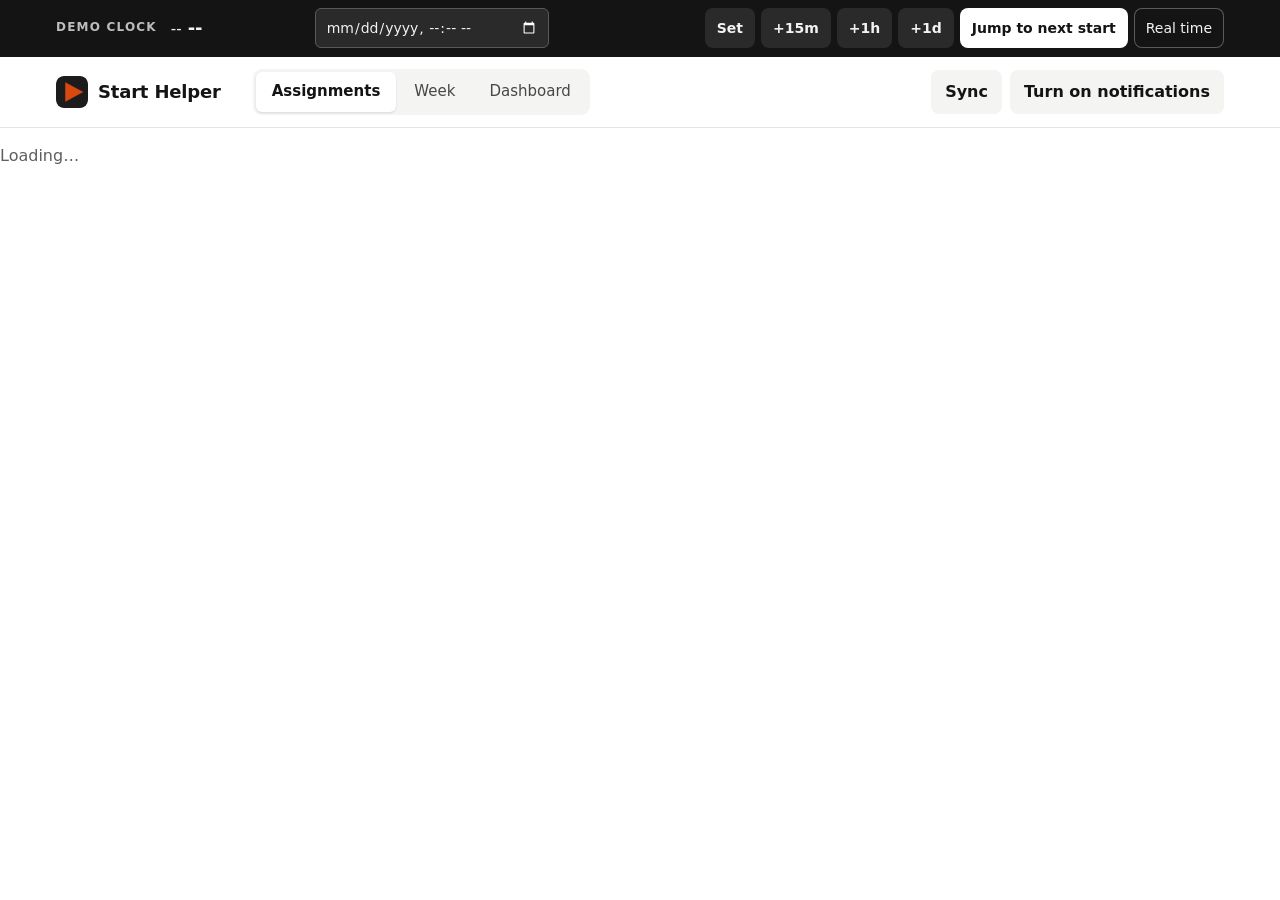
==== commit 373e8f70: "Redesign: black-and-white page, muted class colors, To do / Done list - Black buttons and text, Spac" ====
--- a/static/index.html
+++ b/static/index.html
@@ -16,29 +16,10 @@
     <link rel="stylesheet" href="/static/prepdoc.css" />
   </head>
   <body>
-    <header class="topbar">
-      <div class="brand">
-        <img src="/static/icons/icon-192.png" alt="" width="28" height="28" />
-        <span>Start Helper</span>
-      </div>
-      <div class="top-actions">
-        <span id="sync-status" class="muted small"></span>
-        <button id="sync-btn" class="ghost" type="button">Sync</button>
-        <button id="notify-btn" class="ghost" type="button">Turn on notifications</button>
-      </div>
-    </header>
-
-    <section id="sync-panel" class="sync-panel" aria-live="polite" hidden>
-      <div class="sync-line">
-        <span id="sync-text"></span>
-        <button id="sync-dismiss" class="ghost small" type="button" hidden>Dismiss</button>
-      </div>
-      <div class="sync-track"><div id="sync-fill" class="sync-fill"></div></div>
-      <ul id="sync-failures" class="sync-failures"></ul>
-    </section>
-
+    <!-- The demo clock: a dark strip of its own, so it reads as a demo tool and not the app. -->
     <section class="clockbar" aria-label="Demo clock">
       <div class="clock-now">
+        <span class="clock-label">Demo clock</span>
         <span id="clock-time" class="clock-time">
           <span id="clock-day">--</span>
           <strong id="clock-hm">--</strong>
@@ -60,13 +41,35 @@
       <div id="clock-msg" class="clock-msg" role="status" hidden></div>
     </section>
 
+    <header class="topbar">
+      <div class="topbar-left">
+        <div class="brand">
+          <img src="/static/icons/icon-192.png" alt="" width="32" height="32" />
+          <span>Start Helper</span>
+        </div>
+        <nav class="tabs" role="tablist" aria-label="Pages">
+          <button role="tab" data-tab="cards" aria-selected="true">Assignments</button>
+          <button role="tab" data-tab="week" aria-selected="false">Week</button>
+          <button role="tab" data-tab="dashboard" aria-selected="false">Dashboard</button>
+        </nav>
+      </div>
+      <div class="top-actions">
+        <span id="sync-status" class="muted small"></span>
+        <button id="sync-btn" type="button">Sync</button>
+        <button id="notify-btn" type="button">Turn on notifications</button>
+      </div>
+    </header>
+
+    <section id="sync-panel" class="sync-panel" aria-live="polite" hidden>
+      <div class="sync-line">
+        <span id="sync-text"></span>
+        <button id="sync-dismiss" class="ghost small" type="button" hidden>Dismiss</button>
+      </div>
+      <div class="sync-track"><div id="sync-fill" class="sync-fill"></div></div>
+      <ul id="sync-failures" class="sync-failures"></ul>
+    </section>
+
     <section id="checkin" class="checkin-list" aria-live="polite"></section>
-
-    <nav class="tabs" role="tablist">
-      <button role="tab" data-tab="cards" aria-selected="true">Assignments</button>
-      <button role="tab" data-tab="week" aria-selected="false">Week</button>
-      <button role="tab" data-tab="dashboard" aria-selected="false">Dashboard</button>
-    </nav>
 
     <main>
       <section id="tab-cards" class="tab-panel">
@@ -74,37 +77,52 @@
       </section>
 
       <section id="tab-week" class="tab-panel" hidden>
+        <div class="page-head">
+          <h1>Week</h1>
+        </div>
+        <div class="panel avail">
+          <h3>When can you work?</h3>
+          <p class="muted small">Say when you can't (or can) work and the week moves around it now, before a start is missed. "I can't work Tuesday after 5, soccer." "I'm free Saturday morning."</p>
+          <form id="avail-say" class="row wrap">
+            <input id="avail-text" type="text" maxlength="500" autocomplete="off" placeholder="I can't work tomorrow after 5, I have soccer" aria-label="When you can or can't work" required />
+            <button id="avail-say-btn" type="submit" class="primary">Adjust my week</button>
+          </form>
+          <div id="avail-proposal" class="avail-proposal" aria-live="polite" hidden></div>
+          <details id="avail-manual" class="avail-manual">
+            <summary>Or set a time by hand</summary>
+            <form id="avail-form" class="row wrap">
+              <select id="avail-kind" aria-label="Can or can't work">
+                <option value="off">I can't work</option>
+                <option value="open">I can work</option>
+              </select>
+              <input id="avail-start" type="datetime-local" aria-label="From" required />
+              <span class="muted small">to</span>
+              <input id="avail-end" type="datetime-local" aria-label="Until" required />
+              <input id="avail-note" type="text" maxlength="80" autocomplete="off" placeholder="Why (optional)" aria-label="Why" />
+              <button type="submit">Add</button>
+            </form>
+          </details>
+          <ul id="avail-list" class="avail-list"></ul>
+        </div>
         <div id="week" class="week"></div>
-        <p class="muted small">Blocks sit between your work hours. When you miss one or pick a new time, the rest of the week moves to make room.</p>
+        <p class="muted small">Blocks sit between your work hours, or in time you said you can work. When you miss one, pick a new time, or say you can't work, the rest of the week moves to make room.</p>
       </section>
 
       <section id="tab-dashboard" class="tab-panel" hidden>
-        <div class="panel">
-          <h3>Your courses</h3>
-          <p class="muted small">Each course's color, used on all its prep docs, and where you keep notes for it. Cards say where once, in the step where you start writing; when it's not set, they don't say. A notes change rebuilds that course's cards on the next sync.</p>
-          <div id="notes-settings" class="notes-settings"></div>
-          <div class="notes-row mode-row">
-            <label for="mode-select">Prep docs: light or dark</label>
-            <select id="mode-select">
-              <option value="system">Same as the system</option>
-              <option value="light">Light</option>
-              <option value="dark">Dark</option>
-            </select>
+        <div class="page-head">
+          <h1>Dashboard</h1>
+          <p class="muted">What your graded work says, and how your starts are going.</p>
+        </div>
+        <div class="dash">
+        <div class="dash-main">
+        <div id="marks-panel" class="panel">
+          <div class="panel-head">
+            <h3>Where you lose marks</h3>
+            <div class="row">
+              <label for="course-select">Course</label>
+              <select id="course-select"></select>
+            </div>
           </div>
-        </div>
-
-        <div class="panel">
-          <h3>Notifications and extension</h3>
-          <p class="muted small">Which devices get pings, and what the Chrome extension has fetched from your school Google account.</p>
-          <div id="connections" class="connections"></div>
-        </div>
-
-        <div class="panel">
-          <div class="row">
-            <label for="course-select">Course</label>
-            <select id="course-select"></select>
-          </div>
-          <h3>Where you lose marks</h3>
           <p class="muted small">Share of marks lost on graded tests, by topic and question type. Darker is weaker.</p>
           <div id="grid" class="grid-wrap"></div>
           <div id="weakest"></div>
@@ -129,10 +147,35 @@
           <h3>Feedback in this class</h3>
           <ul id="evidence" class="evidence"></ul>
         </div>
+        </div>
+
+        <div class="dash-side">
+        <div class="panel tile">
+          <h3>Starting stats</h3>
+          <div id="stats" class="stats"></div>
+          <div id="weekdays"></div>
+        </div>
 
         <div class="panel">
-          <h3>Starting stats</h3>
-          <div id="stats" class="stats"></div>
+          <h3>Your courses</h3>
+          <p class="muted small">Each course's color, used on all its prep docs, and where you keep notes for it. Cards say where once, in the step where you start writing; when it's not set, they don't say. A notes change rebuilds that course's cards on the next sync.</p>
+          <div id="notes-settings" class="notes-settings"></div>
+          <div class="notes-row mode-row">
+            <label for="mode-select">Light or dark</label>
+            <select id="mode-select">
+              <option value="system">Same as the system</option>
+              <option value="light">Light</option>
+              <option value="dark">Dark</option>
+            </select>
+          </div>
+        </div>
+
+        <div class="panel">
+          <h3>Notifications and extension</h3>
+          <p class="muted small">Which devices get pings, and what the Chrome extension has fetched from your school Google account.</p>
+          <div id="connections" class="connections"></div>
+        </div>
+        </div>
         </div>
       </section>
     </main>
--- a/static/style.css
+++ b/static/style.css
@@ -1,21 +1,33 @@
-/* Styling for the single page: light/dark tokens, then layout, cards, check-in, week, dashboard. */
+/* Styling for the page around the prep docs (Nov 1 redesign): black and white in Space Grotesk,
+   with each class in its own muted color (theme.js paints the --pd-* tokens onto the pieces that
+   belong to one class). Light/dark tokens, then the demo clock strip, header, check-in, week,
+   dashboard. */
 :root {
-  --bg: #f6f6f4;
+  --bg: #ffffff;
   --surface: #ffffff;
-  --surface-2: #efeee9;
-  --ink: #1c1c1c;
-  --muted: #6b6a66;
-  --line: #e2e0da;
-  --accent: #d9480f;
+  --surface-2: #f4f4f2; /* tiles */
+  --fill: #e8e8e5;
+  --ink: #141414;
+  --text2: #474747;
+  --muted: #5f5f5f;
+  --line: #e4e4e1;
+  --ctrl: #8a8a8f;
+  --accent: #141414; /* primary buttons are black */
   --accent-ink: #ffffff;
-  --accent-soft: #fde8dc;
-  --warn: #9a4b00;
-  --warn-soft: #fff4e0;
-  --ok: #2b7a3d;
-  --ok-soft: #e3f3e6;
-  --sim: #5b3cc4;
+  --accent-soft: #f2f1ec;
+  --warn: #a11f17;
+  --warn-soft: #fde6e4;
+  --ok: #141414;
+  --ok-soft: #f4f4f2;
+  --sim: #5a5a5a;
+  --tab-on: #ffffff;
+  --strip: #141414; /* the demo clock */
+  --strip-2: #2a2a2a;
+  --strip-text: #f2f2f0;
+  --strip-muted: #bdbdbd;
   --radius: 10px;
-  --shadow: 0 1px 2px rgba(0, 0, 0, 0.06), 0 2px 8px rgba(0, 0, 0, 0.04);
+  /* Lines the page up with the prep docs: 1168px of content, at least 24px each side. */
+  --gutter: max(24px, calc((100% - 1168px) / 2));
   color-scheme: light;
 }
 
@@ -23,40 +35,46 @@
    two blocks hold the same values. */
 @media (prefers-color-scheme: dark) {
   :root:not([data-theme="light"]) {
-    --bg: #141413;
-    --surface: #1e1e1c;
-    --surface-2: #2a2a27;
-    --ink: #ecebe7;
-    --muted: #a3a29c;
-    --line: #34332f;
-    --accent: #ff7a3d;
-    --accent-ink: #1c1c1c;
-    --accent-soft: #3a2418;
-    --warn: #f0b35a;
-    --warn-soft: #33270f;
-    --ok: #7fd18f;
-    --ok-soft: #17301c;
-    --sim: #b9a4ff;
-    --shadow: none;
+    --bg: #0a0a0a;
+    --surface: #0a0a0a;
+    --surface-2: #161616;
+    --fill: #2a2a2a;
+    --ink: #f2f2f0;
+    --text2: #bdbdbd;
+    --muted: #9a9a9a;
+    --line: #333333;
+    --ctrl: #76767c;
+    --accent: #f2f2f0;
+    --accent-ink: #0a0a0a;
+    --accent-soft: #1c1a16;
+    --warn: #ff9b8f;
+    --warn-soft: #3a1512;
+    --ok: #f2f2f0;
+    --ok-soft: #161616;
+    --tab-on: #2a2a2a;
+    --strip: #161616;
     color-scheme: dark;
   }
 }
 :root[data-theme="dark"] {
-  --bg: #141413;
-  --surface: #1e1e1c;
-  --surface-2: #2a2a27;
-  --ink: #ecebe7;
-  --muted: #a3a29c;
-  --line: #34332f;
-  --accent: #ff7a3d;
-  --accent-ink: #1c1c1c;
-  --accent-soft: #3a2418;
-  --warn: #f0b35a;
-  --warn-soft: #33270f;
-  --ok: #7fd18f;
-  --ok-soft: #17301c;
-  --sim: #b9a4ff;
-  --shadow: none;
+  --bg: #0a0a0a;
+  --surface: #0a0a0a;
+  --surface-2: #161616;
+  --fill: #2a2a2a;
+  --ink: #f2f2f0;
+  --text2: #bdbdbd;
+  --muted: #9a9a9a;
+  --line: #333333;
+  --ctrl: #76767c;
+  --accent: #f2f2f0;
+  --accent-ink: #0a0a0a;
+  --accent-soft: #1c1a16;
+  --warn: #ff9b8f;
+  --warn-soft: #3a1512;
+  --ok: #f2f2f0;
+  --ok-soft: #161616;
+  --tab-on: #2a2a2a;
+  --strip: #161616;
   color-scheme: dark;
 }
 
@@ -65,293 +83,420 @@
   margin: 0;
   background: var(--bg);
   color: var(--ink);
-  font: 16px/1.5 system-ui, -apple-system, "Segoe UI", Roboto, sans-serif;
+  font: 16px/1.45 "Space Grotesk", "Segoe UI", system-ui, sans-serif;
   padding-bottom: env(safe-area-inset-bottom);
 }
-button, input, select { font: inherit; color: inherit; }
-a { color: var(--accent); }
-h2, h3 { line-height: 1.25; }
+button, input, select, textarea { font: inherit; color: inherit; }
+a { color: var(--ink); text-underline-offset: 3px; }
+h1, h2, h3, h4 { line-height: 1.25; }
 .muted { color: var(--muted); }
-.small { font-size: 0.85rem; }
+.small { font-size: 0.875rem; }
 [hidden] { display: none !important; }
 
 button {
-  border: 1px solid var(--line);
+  border: 0;
+  background: var(--surface-2);
+  color: var(--ink);
+  border-radius: 8px;
+  min-height: 40px;
+  padding: 0 14px;
+  font-weight: 600;
+  cursor: pointer;
+  transition: background-color 120ms ease-out;
+}
+button:hover { background: var(--fill); }
+button:disabled { opacity: 0.5; cursor: default; }
+button.primary { background: var(--accent); color: var(--accent-ink); font-weight: 700; }
+button.primary:hover { background: color-mix(in srgb, var(--accent) 85%, var(--bg)); }
+button.ghost { background: transparent; color: var(--text2); font-weight: 500; }
+button.ghost:hover { background: var(--surface-2); }
+:focus-visible { outline: 2px solid var(--ink); outline-offset: 2px; }
+input:not([type="checkbox"]):not([type="radio"]):not([type="file"]), select {
+  border: 1px solid var(--ctrl);
   background: var(--surface);
+  border-radius: 6px;
+  min-height: 40px;
+  padding: 0 10px;
+  max-width: 100%;
+}
+input[type="file"] { max-width: 100%; }
+input[type="file"]::file-selector-button {
+  margin-right: 12px;
+  border: 0;
   border-radius: 8px;
-  padding: 0.4rem 0.8rem;
+  min-height: 40px;
+  padding: 0 14px;
+  background: var(--surface-2);
+  color: var(--ink);
+  font: inherit;
+  font-weight: 600;
   cursor: pointer;
 }
-button:hover { border-color: var(--muted); }
-button:disabled { opacity: 0.5; cursor: default; }
-button.primary { background: var(--accent); border-color: var(--accent); color: var(--accent-ink); font-weight: 600; }
-button.ghost { background: transparent; }
-input, select {
-  border: 1px solid var(--line);
-  background: var(--surface);
-  border-radius: 8px;
-  padding: 0.35rem 0.5rem;
-  max-width: 100%;
-}
-
-/* ---- top bar + clock ---- */
-.topbar {
-  display: flex;
-  align-items: center;
-  justify-content: space-between;
-  gap: 0.75rem;
-  flex-wrap: wrap;
-  padding: 0.6rem 1rem;
-  padding-top: max(0.6rem, env(safe-area-inset-top));
-  background: #1c1c1c;
-  color: #fff;
-}
-.topbar .muted { color: #b5b4ae; }
-.topbar button { background: transparent; color: #fff; border-color: #4a4945; }
-.brand { display: flex; align-items: center; gap: 0.5rem; font-weight: 700; }
-.brand img { border-radius: 7px; }
-.top-actions { display: flex; align-items: center; gap: 0.5rem; flex-wrap: wrap; }
-
+input[type="file"]::file-selector-button:hover { background: var(--fill); }
+
+/* ---- the demo clock: a dark strip, so it reads as a demo tool and not the app ---- */
 .clockbar {
   display: flex;
   align-items: center;
   justify-content: space-between;
-  gap: 0.5rem 1rem;
+  gap: 8px 16px;
   flex-wrap: wrap;
-  padding: 0.5rem 1rem;
-  background: var(--surface);
-  border-bottom: 1px solid var(--line);
-}
-.clock-now { display: flex; align-items: center; gap: 0.5rem; font-weight: 600; font-variant-numeric: tabular-nums; }
-.clock-controls { display: flex; gap: 0.35rem; flex-wrap: wrap; }
-.clock-controls button { padding: 0.25rem 0.6rem; font-size: 0.9rem; }
-.clock-now { flex-wrap: wrap; }
-.clock-time { display: inline-flex; align-items: baseline; gap: 0.4rem; }
-.clock-time strong { font-size: 1.25rem; }
-.clock-part { font-weight: 500; color: var(--muted); }
-.clock-controls { align-items: center; }
+  padding: 8px var(--gutter);
+  padding-top: max(8px, env(safe-area-inset-top));
+  background: var(--strip);
+  color: var(--strip-text);
+  border-bottom: 1px solid var(--strip);
+}
+:root[data-theme="dark"] .clockbar { border-bottom-color: var(--line); }
+@media (prefers-color-scheme: dark) { :root:not([data-theme="light"]) .clockbar { border-bottom-color: var(--line); } }
+.clockbar .muted { color: var(--strip-muted); }
+.clock-label { font-size: 12px; font-weight: 600; letter-spacing: 0.1em; text-transform: uppercase; color: var(--strip-muted); }
+.clock-now { display: flex; align-items: center; flex-wrap: wrap; gap: 6px 14px; font-variant-numeric: tabular-nums; }
+.clock-time { display: inline-flex; align-items: baseline; gap: 6px; font-size: 15px; }
+.clock-time strong { font-size: 18px; font-weight: 700; }
+.clock-part { color: var(--strip-muted); }
+.clock-controls { display: flex; align-items: center; flex-wrap: wrap; gap: 6px; }
+.clockbar button { background: var(--strip-2); color: var(--strip-text); padding: 0 12px; font-size: 14px; }
+.clockbar button:hover { background: #3a3a3a; }
+.clockbar button.primary { background: #ffffff; color: #141414; }
+.clockbar button.primary:hover { background: #e8e8e5; }
+.clockbar button.ghost { background: transparent; box-shadow: inset 0 0 0 1px #5a5a5a; font-weight: 500; }
+.clockbar input:not([type="checkbox"]):not([type="radio"]):not([type="file"]) { background: var(--strip-2); border-color: #5a5a5a; color: var(--strip-text); color-scheme: dark; font-size: 14px; }
 .clock-preview { min-width: 9rem; }
 .clock-msg {
   flex-basis: 100%;
   display: flex;
   align-items: center;
   justify-content: space-between;
-  gap: 0.5rem 1rem;
+  gap: 8px 16px;
   flex-wrap: wrap;
-  padding: 0.45rem 0.75rem;
+  padding: 8px 8px 8px 14px;
   border-radius: 8px;
-  background: var(--surface-2);
-  font-size: 0.95rem;
-}
-.clock-msg .close { padding: 0.1rem 0.5rem; }
+  background: var(--strip-2);
+  font-size: 15px;
+}
+.clock-msg .close { min-height: 32px; padding: 0 10px; }
 .warn-text { color: var(--warn); font-weight: 600; }
-
-/* Sync progress: shown while a sync runs, and after one that had failures. */
-.sync-panel {
-  padding: 0.5rem 1rem;
-  background: var(--surface);
-  border-bottom: 1px solid var(--line);
-  font-size: 0.9rem;
-}
-.sync-panel.has-failures { background: var(--warn-soft); }
-.sync-line { display: flex; align-items: center; justify-content: space-between; gap: 0.75rem; }
-.sync-line span { overflow-wrap: anywhere; }
-.sync-line button { padding: 0.15rem 0.5rem; }
-.sync-track { height: 4px; margin-top: 0.4rem; border-radius: 2px; background: var(--surface-2); overflow: hidden; }
-.sync-fill { height: 100%; width: 0; background: var(--accent); transition: width 0.4s ease; }
-.sync-failures { margin: 0.35rem 0 0; padding-left: 1.1rem; color: var(--warn); }
-.sync-failures:empty { display: none; }
-.sync-failures li { margin: 0.15rem 0; overflow-wrap: anywhere; }
-.clock-controls input { font-size: 0.9rem; padding: 0.2rem 0.4rem; }
+.clockbar .warn-text { color: #ffb4aa; }
 
 .badge {
   display: inline-block;
-  font-size: 0.75rem;
-  font-weight: 600;
-  padding: 0.05rem 0.5rem;
-  border-radius: 999px;
+  font-size: 12px;
+  font-weight: 700;
+  padding: 2px 8px;
+  border-radius: 4px;
   background: var(--surface-2);
-  color: var(--muted);
+  color: var(--text2);
 }
 .badge::first-letter { text-transform: uppercase; }
-.badge.sim { background: var(--sim); color: #fff; }
+.badge.sim { background: var(--sim); color: #ffffff; letter-spacing: 0.06em; text-transform: uppercase; }
 .badge.ok { background: var(--ok-soft); color: var(--ok); }
 .badge.warn { background: var(--warn-soft); color: var(--warn); }
 
-/* ---- tabs + layout ---- */
-.tabs {
+/* ---- header: name, pages, sync and pings ---- */
+.topbar {
   display: flex;
-  gap: 0.25rem;
-  max-width: 1040px;
-  margin: 0.75rem auto 0;
-  padding: 0 1rem;
-}
-.tabs button { border: none; background: transparent; border-radius: 8px 8px 0 0; padding: 0.5rem 0.9rem; color: var(--muted); }
-.tabs button[aria-selected="true"] { color: var(--ink); font-weight: 600; box-shadow: inset 0 -2px 0 var(--accent); }
-main { max-width: 1040px; margin: 0 auto; padding: 0.75rem 1rem 3rem; }
-.tab-panel { border-top: 1px solid var(--line); padding-top: 1rem; }
-/* The assignments tab is the prep doc page: full width, its own background and spacing. */
-main:has(> #tab-cards:not([hidden])) { max-width: none; padding: 0; }
+  align-items: center;
+  justify-content: space-between;
+  gap: 12px 24px;
+  flex-wrap: wrap;
+  padding: 12px var(--gutter);
+  border-bottom: 1px solid var(--line);
+  background: var(--bg);
+}
+.topbar-left { display: flex; align-items: center; flex-wrap: wrap; gap: 12px 32px; }
+.brand { display: flex; align-items: center; gap: 10px; font-size: 18px; font-weight: 700; letter-spacing: -0.01em; }
+.brand img { border-radius: 8px; }
+.top-actions { display: flex; align-items: center; gap: 8px; flex-wrap: wrap; }
+.top-actions .muted { font-size: 14px; }
+.top-actions button { min-height: 44px; }
+
+.tabs { display: flex; gap: 2px; padding: 3px; border-radius: 9px; background: var(--surface-2); }
+.tabs button { min-height: 40px; padding: 0 16px; border-radius: 6px; background: transparent; color: var(--text2); font-size: 15px; font-weight: 500; }
+.tabs button:hover { background: var(--fill); }
+.tabs button[aria-selected="true"] { background: var(--tab-on); color: var(--ink); font-weight: 600; box-shadow: 0 1px 2px rgba(20, 20, 20, 0.12); }
+
+/* Sync progress: shown while a sync runs, and after one that had failures. */
+.sync-panel { padding: 10px var(--gutter); background: var(--surface-2); border-bottom: 1px solid var(--line); font-size: 15px; }
+.sync-panel.has-failures { background: var(--warn-soft); }
+.sync-line { display: flex; align-items: center; justify-content: space-between; gap: 12px; }
+.sync-line span { overflow-wrap: anywhere; }
+.sync-line button { min-height: 32px; padding: 0 10px; }
+.sync-track { height: 4px; margin-top: 8px; border-radius: 2px; background: var(--fill); overflow: hidden; }
+.sync-fill { height: 100%; width: 0; background: var(--accent); transition: width 0.4s ease; }
+.sync-failures { margin: 6px 0 0; padding-left: 1.1rem; color: var(--warn); }
+.sync-failures:empty { display: none; }
+.sync-failures li { margin: 2px 0; overflow-wrap: anywhere; }
+
+/* ---- page layout ---- */
+main { padding: 32px var(--gutter) 72px; }
+/* The assignments tab is the prep doc page: it brings its own width and spacing. */
+main:has(> #tab-cards:not([hidden])) { padding: 0; }
 #tab-cards { padding-top: 0; }
 /* Focus mode's Do Not Disturb holds the missed-start window until it's off. */
 body.pd-dnd-on #miss-modal { display: none !important; }
 .empty { color: var(--muted); }
-
-/* ---- check-in ---- */
-.checkin-list { max-width: 1040px; margin: 0 auto; padding: 0 1rem; display: grid; gap: 0.75rem; }
-.checkin-list:not(:empty) { padding-top: 0.75rem; }
+.page-head { display: flex; flex-direction: column; gap: 6px; padding-bottom: 20px; margin-bottom: 28px; border-bottom: 1px solid var(--line); }
+.page-head h1 { margin: 0; font-size: 46px; line-height: 52px; font-weight: 700; letter-spacing: -0.03em; }
+.page-head p { margin: 0; font-size: 16px; color: var(--text2); }
+
+/* ---- check-in: the one "do this now" box, in the class's color ---- */
+.checkin-list { padding: 0 var(--gutter); display: grid; gap: 12px; }
+.checkin-list:not(:empty) { padding-top: 24px; }
 .checkin {
-  background: var(--accent-soft);
-  border: 1px solid var(--accent);
-  border-radius: var(--radius);
-  padding: 0.9rem 1rem;
-}
-.checkin.missed { background: var(--warn-soft); border-color: var(--warn); }
-.checkin h2 { margin: 0 0 0.25rem; font-size: 1.1rem; }
-.checkin p { margin: 0.25rem 0 0.75rem; }
+  display: flex;
+  flex-direction: column;
+  gap: 12px;
+  padding: 28px 32px;
+  border-radius: 12px;
+  background: var(--pd-soft, var(--accent-soft));
+  color: var(--pd-text, var(--ink));
+  box-shadow: inset 0 0 0 1px var(--pd-soft-ring, transparent);
+}
+.checkin-tag {
+  align-self: flex-start;
+  display: inline-flex;
+  align-items: center;
+  gap: 8px;
+  padding: 6px 10px;
+  border-radius: 6px;
+  background: var(--pd-soft-text, var(--ink));
+  color: var(--pd-page, var(--bg));
+  font-size: 13px;
+  font-weight: 700;
+  letter-spacing: 0.08em;
+  text-transform: uppercase;
+}
+.checkin-tag::before { content: ""; width: 8px; height: 8px; border-radius: 50%; background: currentColor; }
+.checkin.missed .checkin-tag { background: var(--pd-warn-text, var(--warn)); }
+.checkin-course { margin: 0; display: flex; align-items: center; gap: 8px; font-size: 13px; font-weight: 600; letter-spacing: 0.08em; text-transform: uppercase; color: var(--pd-text2, var(--text2)); }
+.checkin-course .dot { flex: none; width: 8px; height: 8px; border-radius: 50%; background: var(--pd-graphic, var(--muted)); }
+.checkin h2 { margin: 0; font-size: 34px; line-height: 40px; font-weight: 700; letter-spacing: -0.025em; overflow-wrap: anywhere; }
+.checkin .first { display: flex; flex-direction: column; gap: 4px; max-width: 720px; }
+.checkin .first-label { font-size: 13px; font-weight: 700; letter-spacing: 0.08em; text-transform: uppercase; color: var(--pd-soft-text, var(--ink)); }
+.checkin .first p, .checkin .when { margin: 0; font-size: 20px; line-height: 29px; }
+.checkin .muted, .checkin .effect { color: var(--pd-text2, var(--text2)); }
+.checkin p { margin: 0; }
+.checkin .actions { padding-top: 4px; }
+.checkin .actions button { min-height: 48px; background: var(--pd-page, var(--bg)); color: var(--pd-text, var(--ink)); }
+.checkin .actions button:hover { background: var(--pd-fill, var(--fill)); }
+.checkin .actions button.primary { min-height: 52px; padding: 0 24px; background: var(--pd-soft-text, var(--ink)); color: var(--pd-page, var(--bg)); font-size: 17px; }
+.checkin .actions button.primary:hover { background: color-mix(in srgb, var(--pd-soft-text, var(--ink)) 88%, var(--pd-page, var(--bg))); }
+.checkin .pick input { background: var(--pd-field, var(--surface)); border-color: var(--pd-ctrl, var(--ctrl)); min-height: 48px; }
+
 .notice {
   display: flex;
   align-items: center;
   justify-content: space-between;
-  gap: 0.5rem 1rem;
+  gap: 8px 16px;
   flex-wrap: wrap;
-  padding: 0.6rem 1rem;
-  border: 1px dashed var(--warn);
+  padding: 10px 16px;
+  border: 1.5px dashed var(--warn);
   border-radius: var(--radius);
   color: var(--warn);
   font-weight: 600;
 }
-/* Dashboard: devices that get pings, and the Chrome extension's work. */
-.connections { display: grid; gap: 1rem; }
-.connections h4 { margin: 0 0 0.35rem; font-size: 0.95rem; }
-.conn-line { margin: 0 0 0.4rem; font-weight: 600; }
-.conn-line.ok { color: var(--ok); }
-.conn-line.warn, .conn-warn { color: var(--warn); }
-.conn-list { list-style: none; padding: 0; margin: 0.25rem 0 0; display: grid; gap: 0.45rem; }
-.conn-list li { font-size: 0.92rem; }
-.conn-list .conn-sub { color: var(--muted); font-size: 0.85rem; }
-.conn-list .lost { color: var(--warn); }
 a.button {
-  display: inline-block;
-  border: 1px solid var(--line);
+  display: inline-flex;
+  align-items: center;
+  min-height: 40px;
   border-radius: 8px;
-  padding: 0.4rem 0.8rem;
+  padding: 0 14px;
+  background: var(--surface-2);
   text-decoration: none;
   color: inherit;
-}
-a.button.primary { background: var(--accent); border-color: var(--accent); color: var(--accent-ink); font-weight: 600; }
-.actions { display: flex; gap: 0.5rem; flex-wrap: wrap; align-items: center; }
+  font-weight: 600;
+}
+a.button.primary { background: var(--accent); color: var(--accent-ink); font-weight: 700; }
+.actions { display: flex; gap: 8px; flex-wrap: wrap; align-items: center; }
 /* "Pick a time…": a time, one Move button, and what else that shifts. */
-.pick { display: grid; gap: 0.45rem; margin-top: 0.6rem; }
+.pick { display: grid; gap: 8px; margin-top: 4px; }
 .pick .effect { margin: 0; }
-/* A missed start covers the page until it's answered. */
+
+/* A missed start covers the page until it's answered: a centered box, a sheet on a phone. */
 .modal {
   position: fixed;
   inset: 0;
   z-index: 20;
   display: grid;
   place-items: center;
-  padding: 1rem;
-  background: rgba(0, 0, 0, 0.55);
+  padding: 16px;
+  background: rgba(10, 10, 10, 0.55);
   overflow-y: auto;
 }
 .modal-box {
-  width: min(560px, 100%);
-  background: var(--surface);
-  border: 2px solid var(--warn);
-  border-radius: var(--radius);
-  padding: 1rem;
-  box-shadow: 0 12px 40px rgba(0, 0, 0, 0.35);
-}
-.modal-title { margin: 0 0 0.6rem; font-size: 0.85rem; text-transform: uppercase; letter-spacing: 0.06em; color: var(--warn); }
-.modal-list { display: grid; gap: 0.75rem; }
+  width: min(640px, 100%);
+  background: var(--bg);
+  border-radius: 16px;
+  padding: 20px;
+  box-shadow: 0 16px 48px rgba(0, 0, 0, 0.3);
+}
+.modal-title { margin: 0 0 12px; font-size: 13px; font-weight: 700; letter-spacing: 0.08em; text-transform: uppercase; color: var(--warn); }
+.modal-list { display: grid; gap: 12px; }
+.modal .checkin { padding: 24px; }
+.modal .checkin h2 { font-size: 28px; line-height: 34px; }
 body.modal-open { overflow: hidden; }
 .flash { animation: flash 1.6s ease-out; }
-@keyframes flash { from { box-shadow: 0 0 0 4px var(--accent); } to { box-shadow: 0 0 0 0 transparent; } }
-
-/* ---- course settings (Dashboard) ---- */
-.notes-settings { display: grid; gap: 0.35rem; }
-.notes-row { display: flex; align-items: center; justify-content: space-between; gap: 0.75rem; flex-wrap: wrap; }
-.notes-controls { display: flex; align-items: center; gap: 0.25rem 0.75rem; flex-wrap: wrap; }
-.mode-row { margin-top: 0.75rem; padding-top: 0.75rem; border-top: 1px solid var(--line); }
+@keyframes flash { from { box-shadow: 0 0 0 4px var(--ink); } to { box-shadow: 0 0 0 0 transparent; } }
 
 /* ---- week ---- */
-.week { display: grid; grid-template-columns: repeat(7, minmax(0, 1fr)); gap: 0.5rem; margin-bottom: 0.75rem; }
-.day { background: var(--surface); border: 1px solid var(--line); border-radius: var(--radius); padding: 0.5rem; min-height: 8rem; }
-.day.today { border-color: var(--accent); }
-.day h3 { margin: 0 0 0.4rem; font-size: 0.85rem; color: var(--muted); }
-.day.today h3 { color: var(--accent); }
+.week { display: grid; grid-template-columns: repeat(7, minmax(0, 1fr)); gap: 24px 12px; margin: 28px 0 20px; }
+.day { display: flex; flex-direction: column; gap: 8px; min-width: 0; padding-top: 12px; border-top: 3px solid var(--line); }
+.day.today { border-top-color: var(--ink); }
+.day h3 { margin: 0 0 4px; font-size: 13px; font-weight: 700; letter-spacing: 0.08em; text-transform: uppercase; color: var(--text2); }
+.day.today h3 { color: var(--ink); }
+.day > p { margin: 0; }
 .block {
-  border-radius: 6px;
-  padding: 0.35rem 0.45rem;
-  margin-bottom: 0.35rem;
+  display: flex;
+  flex-direction: column;
+  align-items: flex-start;
+  gap: 3px;
+  padding: 10px 12px;
+  border-radius: 8px;
   background: var(--surface-2);
-  border-left: 3px solid var(--muted);
-  font-size: 0.8rem;
+  font-size: 14px;
+  line-height: 19px;
   cursor: pointer;
-}
-.block .t { font-variant-numeric: tabular-nums; color: var(--muted); }
-.block .n { font-weight: 600; overflow-wrap: anywhere; }
-.block.pinged { border-left-color: var(--accent); background: var(--accent-soft); }
-.block.started { border-left-color: var(--ok); background: var(--ok-soft); }
-.block.done { border-left-color: var(--ok); opacity: 0.6; }
-.block.missed { border-left-color: var(--warn); opacity: 0.6; text-decoration: line-through; }
-.block.risk { box-shadow: inset 0 0 0 1px var(--warn); }
+  transition: background-color 120ms ease-out;
+}
+.block:hover { background: var(--fill); }
+.block .t { font-size: 13px; color: var(--text2); font-variant-numeric: tabular-nums; }
+.block .n { font-size: 15px; line-height: 20px; font-weight: 600; overflow-wrap: anywhere; }
+.block .c { display: flex; align-items: center; gap: 6px; font-size: 13px; font-weight: 600; color: var(--text2); overflow-wrap: anywhere; }
+.block .c .dot { flex: none; width: 7px; height: 7px; border-radius: 50%; background: var(--pd-graphic, var(--muted)); }
+.block .s { font-size: 13px; font-weight: 700; color: var(--text2); }
+.block.pinged, .block.started { background: var(--pd-soft); box-shadow: inset 0 0 0 2px var(--pd-graphic); }
+.block.pinged .t, .block.started .t { color: var(--pd-soft-text); font-weight: 600; }
+.block.pinged .s, .block.started .s { margin-top: 2px; padding: 2px 8px; border-radius: 4px; background: var(--pd-soft-text); color: var(--pd-page); font-size: 12px; letter-spacing: 0.06em; text-transform: uppercase; }
+.block.done .t, .block.done .n { color: var(--muted); }
+.block.missed { background: transparent; border: 1.5px dashed var(--warn); padding: 8.5px 10.5px; }
+.block.missed .n { color: var(--muted); text-decoration: line-through; }
+.block.missed .s, .block .risk-note { color: var(--warn); }
+.block.risk:not(.missed) { box-shadow: inset 0 0 0 1.5px var(--warn); }
 .block.moved { animation: moved 2.4s ease-out; }
-@keyframes moved { 0% { background: var(--accent); color: var(--accent-ink); } 100% { } }
+@keyframes moved { 0% { background: var(--ink); color: var(--bg); } 100% { } }
+
+/* Time the student said they can't (or can) work, on the day it falls in. */
+.avail-strip { border-radius: 6px; padding: 6px 8px; font-size: 13px; font-weight: 600; overflow-wrap: anywhere; }
+.avail-strip.off { background: var(--warn-soft); color: var(--warn); }
+.avail-strip.open { background: var(--surface); color: var(--ink); box-shadow: inset 0 0 0 1px var(--ctrl); }
 
 @media (max-width: 760px) {
   .week { grid-template-columns: 1fr; }
-  .day { min-height: 0; }
-  .day:not(:has(.block)) { display: none; }
-}
-
-/* ---- dashboard ---- */
-.panel { background: var(--surface); border: 1px solid var(--line); border-radius: var(--radius); padding: 1rem; margin-bottom: 1rem; }
-.panel h3 { margin: 0.75rem 0 0.25rem; font-size: 1rem; }
-.panel h3:first-child { margin-top: 0; }
-.row { display: flex; gap: 0.5rem; align-items: center; }
+  .day:not(:has(.block, .avail-strip)) { display: none; }
+}
+
+/* ---- when you can and can't work (Week tab) ---- */
+.avail .row input[type="text"] { flex: 1 1 16rem; min-width: 0; }
+.avail-manual summary { cursor: pointer; color: var(--text2); font-size: 15px; font-weight: 600; min-height: 40px; display: flex; align-items: center; }
+.avail-manual form { margin-top: 4px; }
+.avail-list { list-style: none; margin: 0; padding: 0; display: grid; gap: 6px; }
+.avail-list:empty { display: none; }
+.avail-list li { display: flex; align-items: center; gap: 4px 10px; flex-wrap: wrap; }
+.avail-list .when { font-variant-numeric: tabular-nums; font-weight: 600; }
+.avail-proposal { padding: 14px 16px; border-radius: var(--radius); background: var(--accent-soft); }
+.avail-proposal p { margin: 0 0 6px; }
+.avail-proposal .actions { margin-top: 10px; }
+
+/* ---- dashboard: flat sections, a wide column and a side column ---- */
+.dash { display: flex; flex-wrap: wrap; align-items: flex-start; gap: 48px 56px; }
+.dash-main { flex: 2 1 600px; min-width: 0; display: flex; flex-direction: column; gap: 40px; }
+.dash-side { flex: 1 1 320px; min-width: 0; display: flex; flex-direction: column; gap: 40px; }
+.panel { display: flex; flex-direction: column; gap: 12px; min-width: 0; padding-top: 20px; border-top: 1px solid var(--line); }
+.dash-main > .panel:first-child, .page-head + .panel { padding-top: 0; border-top: 0; }
+.panel.tile { padding: 24px; border: 0; border-radius: 12px; background: var(--surface-2); }
+.panel h3 { margin: 0; font-size: 24px; line-height: 30px; font-weight: 700; letter-spacing: -0.015em; }
+.panel h4 { margin: 0 0 6px; font-size: 16px; }
+.panel p { margin: 0; }
+.panel p.muted.small { font-size: 15px; line-height: 22px; color: var(--text2); }
+.panel-head { display: flex; flex-wrap: wrap; align-items: flex-end; justify-content: space-between; gap: 12px; }
+.row { display: flex; gap: 8px; align-items: center; }
+.row label { font-size: 14px; font-weight: 600; color: var(--text2); }
 .row.wrap { flex-wrap: wrap; }
-.grid-wrap, .table-wrap { overflow-x: auto; margin: 0.5rem 0; }
-table { border-collapse: collapse; font-size: 0.85rem; width: 100%; }
-th, td { border: 1px solid var(--line); padding: 0.35rem 0.5rem; text-align: left; vertical-align: top; }
-th { background: var(--surface-2); font-weight: 600; }
+.grid-wrap, .table-wrap { overflow-x: auto; }
+table { border-collapse: collapse; font-size: 14px; width: 100%; }
+th, td { border-bottom: 1px solid var(--line); padding: 8px 10px; text-align: left; vertical-align: top; }
+th { font-size: 13px; font-weight: 600; color: var(--text2); }
+/* Where you lose marks: cells in the course's color, darker is weaker (app.js sets the mix). */
+#grid table { border-collapse: separate; border-spacing: 4px; min-width: 520px; }
+#grid th, #grid td { border: 0; }
+#grid tr > th:first-child { font-size: 15px; color: var(--ink); }
 td.cell { text-align: center; font-variant-numeric: tabular-nums; }
-td.cell small { display: block; color: var(--muted); }
-td.cell.hot { color: #fff; }
-td.cell.hot small { color: rgba(255, 255, 255, 0.8); }
-.evidence { padding-left: 1.1rem; margin: 0.25rem 0; }
-.evidence li { margin: 0.35rem 0; }
-.stats { display: flex; gap: 1.5rem; flex-wrap: wrap; }
-.stat b { display: block; font-size: 1.4rem; }
-.weak-list { margin: 0.5rem 0 0; padding-left: 1.1rem; }
+#grid td.cell { border-radius: 6px; padding: 10px 8px; font-weight: 700; }
+td.cell small { display: block; font-size: 12px; font-weight: 500; color: var(--text2); }
+td.cell.hot { color: var(--pd-page, #ffffff); }
+td.cell.hot small { color: inherit; opacity: 0.85; }
+#weakest h3 { font-size: 17px; line-height: 24px; margin-top: 8px; }
+.evidence { list-style: none; margin: 0; padding: 0; }
+.evidence li { padding: 12px 0; border-bottom: 1px solid var(--line); font-size: 16px; line-height: 24px; }
+.evidence li:last-child { border-bottom: 0; }
+.stats { display: grid; grid-template-columns: repeat(auto-fit, minmax(120px, 1fr)); gap: 16px; }
+.stat b { display: block; font-size: 28px; line-height: 32px; font-weight: 700; letter-spacing: -0.02em; font-variant-numeric: tabular-nums; }
+.habit { margin: 8px 0 4px; font-size: 17px; line-height: 24px; font-weight: 600; }
+.weekdays table { width: 100%; }
+.weak-list { margin: 0; padding-left: 1.1rem; display: grid; gap: 8px; }
+#upload-form { padding: 12px; border: 1.5px dashed var(--ctrl); border-radius: var(--radius); }
+
+/* Dashboard: devices that get pings, and the Chrome extension's work. */
+.connections { display: grid; gap: 16px; }
+.conn-line { margin: 0 0 6px; font-weight: 600; }
+.conn-line.ok { color: var(--ok); }
+.conn-line.warn, .conn-warn { color: var(--warn); }
+.conn-list { list-style: none; padding: 0; margin: 4px 0 0; display: grid; gap: 8px; }
+.conn-list li { font-size: 15px; }
+.conn-list .conn-sub { color: var(--muted); font-size: 14px; }
+.conn-list .lost { color: var(--warn); }
+
+/* ---- course settings (Dashboard) ---- */
+.notes-settings { display: grid; gap: 4px; }
+.notes-row { display: flex; align-items: center; justify-content: space-between; gap: 12px; flex-wrap: wrap; }
+.notes-controls { display: flex; align-items: center; gap: 4px 12px; flex-wrap: wrap; }
+.mode-row { margin-top: 8px; padding-top: 12px; border-top: 1px solid var(--line); font-weight: 600; }
+
+/* Graded tests on the dashboard: score as written, sections, and what doesn't add up. */
+.graded-tests { display: grid; gap: 10px; }
+.graded-tests:empty { display: none; }
+.graded-test { border: 1px solid var(--line); border-radius: var(--radius); padding: 14px 16px; background: var(--surface); }
+.graded-test.review { border: 1.5px solid var(--warn); }
+.graded-head { display: flex; justify-content: space-between; gap: 10px; flex-wrap: wrap; align-items: baseline; }
+.graded-score { font-size: 20px; font-weight: 700; font-variant-numeric: tabular-nums; }
+.graded-where { display: flex; flex-wrap: wrap; align-items: center; gap: 6px; margin-top: 4px; }
+.graded-where select { font-size: 14px; }
+.graded-sections { list-style: none; margin: 10px 0 0; padding: 0; display: grid; gap: 4px; }
+.graded-sections li { display: flex; justify-content: space-between; gap: 10px; font-size: 15px; }
+.graded-sections .lost { color: var(--warn); font-weight: 700; }
+.graded-sections .full { color: var(--text2); font-weight: 700; }
+.graded-review { margin-top: 10px; padding: 10px 12px; border-radius: 6px; background: var(--warn-soft); color: var(--warn); font-size: 15px; font-weight: 600; }
+.graded-review ul { margin: 4px 0 0; padding-left: 1.1rem; }
 
 /* ---- toast ---- */
 .toast {
   position: fixed;
   left: 50%;
-  bottom: calc(1rem + env(safe-area-inset-bottom));
+  bottom: calc(16px + env(safe-area-inset-bottom));
   transform: translateX(-50%);
   background: var(--ink);
   color: var(--bg);
-  padding: 0.6rem 1rem;
+  padding: 10px 16px;
   border-radius: 8px;
-  max-width: calc(100vw - 2rem);
+  max-width: calc(100vw - 32px);
   box-shadow: 0 4px 16px rgba(0, 0, 0, 0.2);
+  font-weight: 500;
   z-index: 30; /* above the missed-start modal */
 }
 
-/* Graded tests on the dashboard: score as written, sections, and what doesn't add up. */
-.graded-tests { display: grid; gap: 0.6rem; margin: 0.8rem 0; }
-.graded-test { border: 1px solid var(--line); border-radius: var(--radius); padding: 0.7rem 0.8rem; background: var(--surface); }
-.graded-test.review { border-color: var(--warn); }
-.graded-head { display: flex; justify-content: space-between; gap: 0.6rem; flex-wrap: wrap; align-items: baseline; }
-.graded-score { font-weight: 600; }
-.graded-where { display: flex; flex-wrap: wrap; align-items: center; gap: 0.4rem; margin-top: 0.2rem; }
-.graded-where select { font-size: 0.85rem; }
-.graded-sections { list-style: none; margin: 0.5rem 0 0; padding: 0; display: grid; gap: 0.15rem; }
-.graded-sections li { display: flex; justify-content: space-between; gap: 0.6rem; font-size: 0.92rem; }
-.graded-sections .lost { color: var(--accent); font-weight: 600; }
-.graded-sections .full { color: var(--ok); font-weight: 600; }
-.graded-review { margin-top: 0.5rem; padding: 0.4rem 0.6rem; border-radius: 8px; background: var(--warn-soft); color: var(--warn); font-size: 0.9rem; }
-.graded-review ul { margin: 0.2rem 0 0; padding-left: 1.1rem; }
+/* ---- under 640px ---- */
+@media (max-width: 639px) {
+  .topbar-left { flex: 1 1 100%; }
+  .tabs { flex: 1 1 100%; }
+  .tabs button { flex: 1 1 0; padding: 0 8px; }
+  .page-head h1 { font-size: 34px; line-height: 40px; }
+  .checkin { padding: 22px; }
+  .checkin h2 { font-size: 28px; line-height: 34px; }
+  .checkin .actions button { flex: 1 1 auto; }
+  .modal { place-items: end stretch; padding: 0; }
+  .modal-box { width: 100%; border-radius: 20px 20px 0 0; padding: 12px 16px calc(20px + env(safe-area-inset-bottom)); }
+  .modal-box::before { content: ""; display: block; width: 40px; height: 4px; margin: 0 auto 12px; border-radius: 2px; background: var(--line); }
+  .modal .checkin { padding: 20px; }
+  .modal .checkin .actions button { flex: 1 1 100%; }
+}
--- a/static/prepdoc.css
+++ b/static/prepdoc.css
@@ -116,6 +116,7 @@
 .pd-main { flex: 999 1 600px; min-width: 0; display: flex; flex-direction: column; gap: 40px; }
 .pd-main.checklist { gap: 32px; }
 .pd-main.cornell { gap: 36px; }
+.pd-main.pd-quick { max-width: 760px; }
 .pd-side { flex: 1 1 280px; min-width: 0; display: flex; flex-direction: column; gap: 36px; }
 .pd-sec { display: flex; flex-direction: column; gap: 12px; padding-top: 18px; border-top: 1px solid var(--pd-line); min-width: 0; }
 .pd-sec.tight { gap: 4px; }
@@ -335,10 +336,11 @@
 .pd-list-head { display: flex; flex-wrap: wrap; justify-content: space-between; align-items: flex-end; gap: 12px; padding-bottom: 24px; border-bottom: 1px solid var(--pd-line); }
 .pd-list li { border-bottom: 1px solid var(--pd-line); }
 .pd-list a {
-  display: grid;
-  grid-template-columns: minmax(0, 1fr) auto;
+  display: flex;
+  flex-wrap: wrap;
   align-items: center;
-  gap: 4px 16px;
+  justify-content: space-between;
+  gap: 10px 24px;
   padding: 18px 12px;
   margin: 0 -12px;
   border-radius: 8px;
@@ -347,13 +349,22 @@
   transition: background-color 120ms ease-out;
 }
 .pd-list a:hover { background: var(--pd-tile); }
-.pd-list .info { display: flex; flex-direction: column; gap: 6px; min-width: 0; }
+.pd-list .info { flex: 999 1 360px; display: flex; flex-direction: column; gap: 6px; min-width: 0; }
+.pd-list .course { display: flex; align-items: center; font-size: 14px; font-weight: 600; color: var(--pd-text2); }
 .pd-list .name { font-size: 22px; line-height: 28px; font-weight: 700; letter-spacing: -0.01em; }
 .pd-list .first { font-size: 16px; line-height: 23px; color: var(--pd-text2); }
-.pd-list .flag { font-size: 14px; font-weight: 600; color: var(--pd-text); }
-.pd-list .go { display: inline-flex; align-items: center; gap: 6px; color: var(--pd-accent-text); font-size: 14px; font-weight: 600; }
+.pd-list .flag, .pd-list .watch { display: flex; align-items: flex-start; gap: 6px; font-size: 14px; line-height: 20px; font-weight: 600; color: var(--pd-warn-text); }
+.pd-list .watch svg { flex: none; margin-top: 2px; }
+/* Tag over the due date, with the chevron beside both. */
+.pd-list .meta { flex: 1 1 180px; display: grid; grid-template-columns: auto 18px; justify-content: end; justify-items: end; align-items: center; gap: 8px 12px; color: var(--pd-text2); }
+.pd-list .meta svg { grid-column: 2; grid-row: 1 / span 2; }
+.pd-list .when { font-size: 15px; font-weight: 600; color: var(--pd-text); font-variant-numeric: tabular-nums; white-space: nowrap; }
+.pd-list-type { padding: 4px 8px; border-radius: 4px; background: var(--pd-soft); color: var(--pd-soft-text); font-size: 12px; line-height: 14px; font-weight: 700; letter-spacing: 0.06em; text-transform: uppercase; }
 .pd-list li.done .name, .pd-list li.done .first { color: var(--pd-muted); }
-.pd-list-dot { display: inline-block; width: 8px; height: 8px; margin-right: 8px; border-radius: 50%; vertical-align: 1px; }
+.pd-list-dot { display: inline-block; flex: none; width: 8px; height: 8px; margin-right: 8px; border-radius: 50%; }
+/* To do / Done: a plain two-way switch, white on grey, no class color. */
+.pd-list-head .pd-switch button[aria-pressed="true"] { background: var(--pd-page); color: var(--pd-text); box-shadow: 0 1px 2px rgba(20, 20, 20, 0.12); }
+.pd-list-head .pd-switch button[aria-pressed="true"]:hover { background: var(--pd-page); }
 
 /* ---- class color picker ---- */
 .pd-swatches { display: flex; flex-wrap: wrap; gap: 0; }
@@ -419,4 +430,8 @@
   .pd-hero.timer { flex-direction: column; align-items: stretch; }
   .pd-timer-right { max-width: none; flex-basis: auto; }
   .pd-built .pd-btn { margin-left: 0; }
-}
+  /* the list: To do / Done stays compact; tag and due date share one line under the name */
+  .pd-list-head .pd-switch { order: 0; flex: none; }
+  .pd-list .meta { display: flex; justify-content: flex-start; gap: 12px; }
+  .pd-list .meta svg { margin-left: auto; }
+}
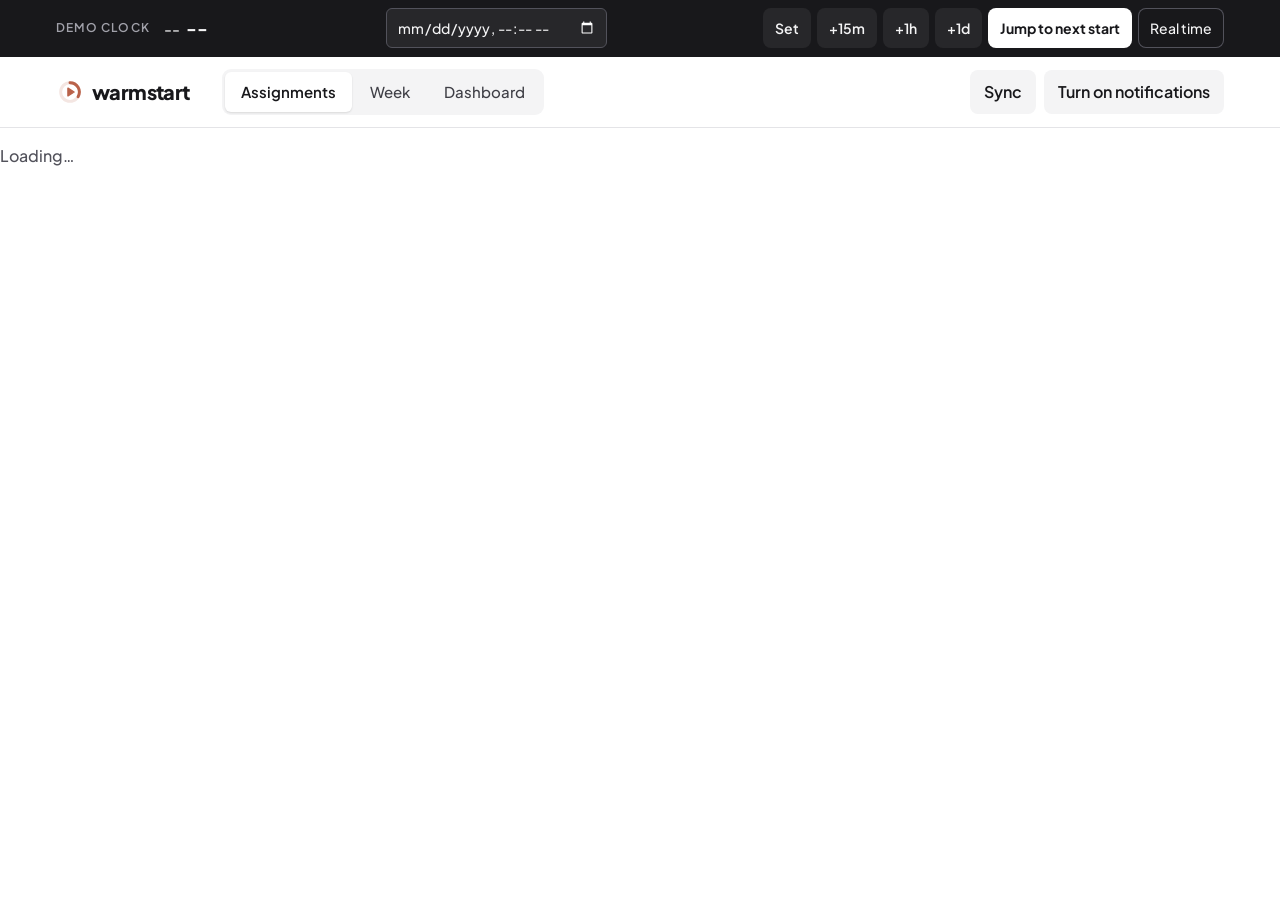
==== commit b4188006: "Rebrand to warmstart: name, Clay palette, mark, icons, copy The app is now warmstart ("Less staring." ====
--- a/static/index.html
+++ b/static/index.html
@@ -4,14 +4,18 @@
   <head>
     <meta charset="utf-8" />
     <meta name="viewport" content="width=device-width, initial-scale=1, viewport-fit=cover" />
-    <meta name="theme-color" content="#1c1c1c" />
-    <title>Start Helper</title>
+    <meta name="theme-color" content="#18181B" />
+    <title>warmstart · Less staring. More starting.</title>
+    <meta name="description" content="We do the warm-up and wake-up, so you can get to work." />
+    <meta property="og:title" content="warmstart · Less staring. More starting." />
+    <meta property="og:description" content="We do the warm-up and wake-up, so you can get to work." />
     <link rel="manifest" href="/static/manifest.webmanifest" />
-    <link rel="icon" href="/static/icons/icon-192.png" />
-    <link rel="apple-touch-icon" href="/static/icons/icon-192.png" />
+    <link rel="icon" href="/static/icons/favicon-32.png" sizes="32x32" />
+    <link rel="icon" href="/static/brand/app-icon.svg" type="image/svg+xml" />
+    <link rel="apple-touch-icon" href="/static/icons/apple-touch-icon.png" />
     <link rel="preconnect" href="https://fonts.googleapis.com" />
     <link rel="preconnect" href="https://fonts.gstatic.com" crossorigin />
-    <link rel="stylesheet" href="https://fonts.googleapis.com/css2?family=Space+Grotesk:wght@400;500;600;700&display=swap" />
+    <link rel="stylesheet" href="https://fonts.googleapis.com/css2?family=Plus+Jakarta+Sans:wght@500;700;800&display=swap" />
     <link rel="stylesheet" href="/static/style.css" />
     <link rel="stylesheet" href="/static/prepdoc.css" />
   </head>
@@ -43,9 +47,15 @@
 
     <header class="topbar">
       <div class="topbar-left">
+        <!-- The small lockup: the mark (hidden from screen readers, the wordmark names it) and the
+             wordmark as live text. style.css colors the mark for light and dark. -->
         <div class="brand">
-          <img src="/static/icons/icon-192.png" alt="" width="32" height="32" />
-          <span>Start Helper</span>
+          <svg class="ws-mark" width="28" height="28" viewBox="0 0 48 48" aria-hidden="true" focusable="false">
+            <circle class="track" cx="24" cy="24" r="16" fill="none" stroke-width="5" />
+            <path class="arc" d="M24 8 A16 16 0 0 1 37.86 32" fill="none" stroke-width="5" stroke-linecap="round" />
+            <path class="play" d="M20.5 17.5 L31 24 L20.5 30.5 Z" stroke-width="2.5" stroke-linejoin="round" />
+          </svg>
+          <span class="wordmark">warmstart</span>
         </div>
         <nav class="tabs" role="tablist" aria-label="Pages">
           <button role="tab" data-tab="cards" aria-selected="true">Assignments</button>
--- a/static/style.css
+++ b/static/style.css
@@ -1,30 +1,55 @@
-/* Styling for the page around the prep docs (Nov 1 redesign): black and white in Space Grotesk,
-   with each class in its own muted color (theme.js paints the --pd-* tokens onto the pieces that
-   belong to one class). Light/dark tokens, then the demo clock strip, header, check-in, week,
-   dashboard. */
+/* Styling for the page around the prep docs: zinc greys in Plus Jakarta Sans, with Clay as
+   warmstart's own color and each class in its own quieter color (theme.js paints the --pd-* tokens
+   onto the pieces that belong to one class, or Clay onto the start-time pieces). Brand tokens,
+   light/dark tokens, then the demo clock strip, header, check-in, week, dashboard.
+   docs/brand.md has the brand: Clay marks warmstart itself, a class color labels its own class,
+   red is only for warnings. White text on Clay is large text only, so small buttons stay ink. */
 :root {
-  --bg: #ffffff;
-  --surface: #ffffff;
-  --surface-2: #f4f4f2; /* tiles */
-  --fill: #e8e8e5;
-  --ink: #141414;
-  --text2: #474747;
-  --muted: #5f5f5f;
-  --line: #e4e4e1;
-  --ctrl: #8a8a8f;
-  --accent: #141414; /* primary buttons are black */
+  /* warmstart brand tokens (docs/brand.md), exactly as handed off. */
+  --ws-ink: #18181B;
+  --ws-muted: #52525B;
+  --ws-border: #E4E4E7;
+  --ws-surface: #F4F4F5;
+  --ws-white: #FFFFFF;
+
+  --ws-stop1: #B9624A;
+  --ws-stop2: #C97E45;
+  --ws-accent: var(--ws-stop1);
+  --ws-brand: linear-gradient(135deg, var(--ws-stop1), var(--ws-stop2));
+  --ws-tint: #F4E6E2;
+  --ws-light: #CE9180;
+  --ws-deep: #55342D;
+
+  --ws-font: 'Plus Jakarta Sans', 'Segoe UI', system-ui, sans-serif;
+
+  /* The page's tokens, from the brand ones. */
+  --bg: var(--ws-white);
+  --surface: var(--ws-white);
+  --surface-2: var(--ws-surface); /* tiles */
+  --fill: var(--ws-border);
+  --ink: var(--ws-ink);
+  --text2: #3F3F46;
+  --muted: var(--ws-muted);
+  --line: var(--ws-border);
+  --ctrl: #84848D; /* field borders: 3:1 on white and on tiles */
+  --accent: var(--ws-ink); /* primary buttons are ink */
   --accent-ink: #ffffff;
-  --accent-soft: #f2f1ec;
+  --accent-soft: var(--ws-tint);
+  --brand-graphic: var(--ws-accent); /* shapes only (progress, today, focus ring), never small text */
+  --mark-track: var(--ws-tint);
+  --mark-arc: var(--ws-accent);
+  --mark-play: var(--ws-accent);
+  --wordmark: var(--ws-ink);
   --warn: #a11f17;
   --warn-soft: #fde6e4;
-  --ok: #141414;
-  --ok-soft: #f4f4f2;
-  --sim: #5a5a5a;
+  --ok: var(--ws-ink);
+  --ok-soft: var(--ws-surface);
+  --sim: #52525B;
   --tab-on: #ffffff;
-  --strip: #141414; /* the demo clock */
-  --strip-2: #2a2a2a;
-  --strip-text: #f2f2f0;
-  --strip-muted: #bdbdbd;
+  --strip: var(--ws-ink); /* the demo clock */
+  --strip-2: #27272A;
+  --strip-text: #F4F4F5;
+  --strip-muted: #A1A1AA;
   --radius: 10px;
   /* Lines the page up with the prep docs: 1168px of content, at least 24px each side. */
   --gutter: max(24px, calc((100% - 1168px) / 2));
@@ -32,49 +57,59 @@
 }
 
 /* Dark: the system's choice, unless the student picked a mode on the Dashboard (data-theme). The
-   two blocks hold the same values. */
+   two blocks hold the same values. Dark surfaces are the brand's #18181B. */
 @media (prefers-color-scheme: dark) {
   :root:not([data-theme="light"]) {
-    --bg: #0a0a0a;
-    --surface: #0a0a0a;
-    --surface-2: #161616;
-    --fill: #2a2a2a;
-    --ink: #f2f2f0;
-    --text2: #bdbdbd;
-    --muted: #9a9a9a;
-    --line: #333333;
-    --ctrl: #76767c;
-    --accent: #f2f2f0;
-    --accent-ink: #0a0a0a;
-    --accent-soft: #1c1a16;
-    --warn: #ff9b8f;
+    --bg: #18181B;
+    --surface: #18181B;
+    --surface-2: #27272A;
+    --fill: #3F3F46;
+    --ink: #F4F4F5;
+    --text2: #D4D4D8;
+    --muted: #A1A1AA;
+    --line: #3F3F46;
+    --ctrl: #71717A;
+    --accent: #F4F4F5;
+    --accent-ink: #18181B;
+    --accent-soft: #382724;
+    --brand-graphic: var(--ws-light);
+    --mark-track: var(--ws-deep);
+    --mark-arc: var(--ws-light);
+    --mark-play: #FFFFFF;
+    --wordmark: #FFFFFF;
+    --warn: #FF8077; /* a clear red, apart from Clay light */
     --warn-soft: #3a1512;
-    --ok: #f2f2f0;
-    --ok-soft: #161616;
-    --tab-on: #2a2a2a;
-    --strip: #161616;
+    --ok: #F4F4F5;
+    --ok-soft: #27272A;
+    --tab-on: #3F3F46;
+    --strip: #09090B;
     color-scheme: dark;
   }
 }
 :root[data-theme="dark"] {
-  --bg: #0a0a0a;
-  --surface: #0a0a0a;
-  --surface-2: #161616;
-  --fill: #2a2a2a;
-  --ink: #f2f2f0;
-  --text2: #bdbdbd;
-  --muted: #9a9a9a;
-  --line: #333333;
-  --ctrl: #76767c;
-  --accent: #f2f2f0;
-  --accent-ink: #0a0a0a;
-  --accent-soft: #1c1a16;
-  --warn: #ff9b8f;
+  --bg: #18181B;
+  --surface: #18181B;
+  --surface-2: #27272A;
+  --fill: #3F3F46;
+  --ink: #F4F4F5;
+  --text2: #D4D4D8;
+  --muted: #A1A1AA;
+  --line: #3F3F46;
+  --ctrl: #71717A;
+  --accent: #F4F4F5;
+  --accent-ink: #18181B;
+  --accent-soft: #382724;
+  --brand-graphic: var(--ws-light);
+  --mark-track: var(--ws-deep);
+  --mark-arc: var(--ws-light);
+  --mark-play: #FFFFFF;
+  --wordmark: #FFFFFF;
+  --warn: #FF8077; /* a clear red, apart from Clay light */
   --warn-soft: #3a1512;
-  --ok: #f2f2f0;
-  --ok-soft: #161616;
-  --tab-on: #2a2a2a;
-  --strip: #161616;
+  --ok: #F4F4F5;
+  --ok-soft: #27272A;
+  --tab-on: #3F3F46;
+  --strip: #09090B;
   color-scheme: dark;
 }
 
@@ -83,7 +118,7 @@
   margin: 0;
   background: var(--bg);
   color: var(--ink);
-  font: 16px/1.45 "Space Grotesk", "Segoe UI", system-ui, sans-serif;
+  font: 500 16px/1.45 var(--ws-font);
   padding-bottom: env(safe-area-inset-bottom);
 }
 button, input, select, textarea { font: inherit; color: inherit; }
@@ -110,7 +145,7 @@
 button.primary:hover { background: color-mix(in srgb, var(--accent) 85%, var(--bg)); }
 button.ghost { background: transparent; color: var(--text2); font-weight: 500; }
 button.ghost:hover { background: var(--surface-2); }
-:focus-visible { outline: 2px solid var(--ink); outline-offset: 2px; }
+:focus-visible { outline: 2px solid var(--brand-graphic); outline-offset: 2px; }
 input:not([type="checkbox"]):not([type="radio"]):not([type="file"]), select {
   border: 1px solid var(--ctrl);
   background: var(--surface);
@@ -157,11 +192,11 @@
 .clock-part { color: var(--strip-muted); }
 .clock-controls { display: flex; align-items: center; flex-wrap: wrap; gap: 6px; }
 .clockbar button { background: var(--strip-2); color: var(--strip-text); padding: 0 12px; font-size: 14px; }
-.clockbar button:hover { background: #3a3a3a; }
-.clockbar button.primary { background: #ffffff; color: #141414; }
-.clockbar button.primary:hover { background: #e8e8e5; }
-.clockbar button.ghost { background: transparent; box-shadow: inset 0 0 0 1px #5a5a5a; font-weight: 500; }
-.clockbar input:not([type="checkbox"]):not([type="radio"]):not([type="file"]) { background: var(--strip-2); border-color: #5a5a5a; color: var(--strip-text); color-scheme: dark; font-size: 14px; }
+.clockbar button:hover { background: #3F3F46; }
+.clockbar button.primary { background: #ffffff; color: var(--ws-ink); }
+.clockbar button.primary:hover { background: #E4E4E7; }
+.clockbar button.ghost { background: transparent; box-shadow: inset 0 0 0 1px #52525B; font-weight: 500; }
+.clockbar input:not([type="checkbox"]):not([type="radio"]):not([type="file"]) { background: var(--strip-2); border-color: #52525B; color: var(--strip-text); color-scheme: dark; font-size: 14px; }
 .clock-preview { min-width: 9rem; }
 .clock-msg {
   flex-basis: 100%;
@@ -177,7 +212,7 @@
 }
 .clock-msg .close { min-height: 32px; padding: 0 10px; }
 .warn-text { color: var(--warn); font-weight: 600; }
-.clockbar .warn-text { color: #ffb4aa; }
+.clockbar .warn-text { color: #FF8077; }
 
 .badge {
   display: inline-block;
@@ -205,8 +240,13 @@
   background: var(--bg);
 }
 .topbar-left { display: flex; align-items: center; flex-wrap: wrap; gap: 12px 32px; }
-.brand { display: flex; align-items: center; gap: 10px; font-size: 18px; font-weight: 700; letter-spacing: -0.01em; }
-.brand img { border-radius: 8px; }
+/* Small horizontal lockup: 28px mark, 8px gap, 20px wordmark. The wordmark stays live text. */
+.brand { display: flex; align-items: center; gap: 8px; }
+.ws-mark { flex: none; display: block; }
+.ws-mark .track { stroke: var(--mark-track); }
+.ws-mark .arc { stroke: var(--mark-arc); }
+.ws-mark .play { fill: var(--mark-play); stroke: var(--mark-play); }
+.wordmark { font-family: var(--ws-font); font-size: 20px; font-weight: 800; line-height: 1; letter-spacing: -0.03em; color: var(--wordmark); }
 .top-actions { display: flex; align-items: center; gap: 8px; flex-wrap: wrap; }
 .top-actions .muted { font-size: 14px; }
 .top-actions button { min-height: 44px; }
@@ -214,7 +254,7 @@
 .tabs { display: flex; gap: 2px; padding: 3px; border-radius: 9px; background: var(--surface-2); }
 .tabs button { min-height: 40px; padding: 0 16px; border-radius: 6px; background: transparent; color: var(--text2); font-size: 15px; font-weight: 500; }
 .tabs button:hover { background: var(--fill); }
-.tabs button[aria-selected="true"] { background: var(--tab-on); color: var(--ink); font-weight: 600; box-shadow: 0 1px 2px rgba(20, 20, 20, 0.12); }
+.tabs button[aria-selected="true"] { background: var(--tab-on); color: var(--ink); font-weight: 600; box-shadow: 0 1px 2px rgba(24, 24, 27, 0.12); }
 
 /* Sync progress: shown while a sync runs, and after one that had failures. */
 .sync-panel { padding: 10px var(--gutter); background: var(--surface-2); border-bottom: 1px solid var(--line); font-size: 15px; }
@@ -223,7 +263,7 @@
 .sync-line span { overflow-wrap: anywhere; }
 .sync-line button { min-height: 32px; padding: 0 10px; }
 .sync-track { height: 4px; margin-top: 8px; border-radius: 2px; background: var(--fill); overflow: hidden; }
-.sync-fill { height: 100%; width: 0; background: var(--accent); transition: width 0.4s ease; }
+.sync-fill { height: 100%; width: 0; background: var(--brand-graphic); transition: width 0.4s ease; }
 .sync-failures { margin: 6px 0 0; padding-left: 1.1rem; color: var(--warn); }
 .sync-failures:empty { display: none; }
 .sync-failures li { margin: 2px 0; overflow-wrap: anywhere; }
@@ -268,6 +308,8 @@
   text-transform: uppercase;
 }
 .checkin-tag::before { content: ""; width: 8px; height: 8px; border-radius: 50%; background: currentColor; }
+/* A missed start sits on grey, so the brand color is never the background of a red warning. */
+.checkin.missed { background: var(--pd-tile, var(--surface-2)); box-shadow: none; }
 .checkin.missed .checkin-tag { background: var(--pd-warn-text, var(--warn)); }
 .checkin-course { margin: 0; display: flex; align-items: center; gap: 8px; font-size: 13px; font-weight: 600; letter-spacing: 0.08em; text-transform: uppercase; color: var(--pd-text2, var(--text2)); }
 .checkin-course .dot { flex: none; width: 8px; height: 8px; border-radius: 50%; background: var(--pd-graphic, var(--muted)); }
@@ -321,7 +363,7 @@
   display: grid;
   place-items: center;
   padding: 16px;
-  background: rgba(10, 10, 10, 0.55);
+  background: rgba(24, 24, 27, 0.55);
   overflow-y: auto;
 }
 .modal-box {
@@ -342,7 +384,7 @@
 /* ---- week ---- */
 .week { display: grid; grid-template-columns: repeat(7, minmax(0, 1fr)); gap: 24px 12px; margin: 28px 0 20px; }
 .day { display: flex; flex-direction: column; gap: 8px; min-width: 0; padding-top: 12px; border-top: 3px solid var(--line); }
-.day.today { border-top-color: var(--ink); }
+.day.today { border-top-color: var(--brand-graphic); }
 .day h3 { margin: 0 0 4px; font-size: 13px; font-weight: 700; letter-spacing: 0.08em; text-transform: uppercase; color: var(--text2); }
 .day.today h3 { color: var(--ink); }
 .day > p { margin: 0; }
@@ -469,6 +511,20 @@
 .graded-review { margin-top: 10px; padding: 10px 12px; border-radius: 6px; background: var(--warn-soft); color: var(--warn); font-size: 15px; font-weight: 600; }
 .graded-review ul { margin: 4px 0 0; padding-left: 1.1rem; }
 
+/* ---- hero lockup (the empty Assignments page): 168px icon tile, 32px gap, then the wordmark,
+   slogan and descriptor. Specificity beats .pd's margin reset. ---- */
+.ws-hero { display: flex; flex-wrap: wrap; align-items: center; gap: 32px; padding: 8px 0 16px; }
+.ws-hero > img { flex: none; width: 168px; height: 168px; }
+.ws-hero-text { display: flex; flex-direction: column; min-width: 0; }
+.ws-hero .ws-hero-text .wordmark { margin: 0; font-size: 60px; letter-spacing: -0.035em; }
+.ws-hero .ws-hero-text .ws-slogan { margin: 12px 0 0; font-size: 20px; font-weight: 700; line-height: 1.35; color: var(--pd-text, var(--ink)); }
+.ws-hero .ws-hero-text .ws-descriptor { margin: 4px 0 0; font-size: 16px; font-weight: 500; line-height: 1.45; color: var(--pd-muted, var(--muted)); }
+@media (max-width: 639px) {
+  .ws-hero { gap: 20px; }
+  .ws-hero > img { width: 96px; height: 96px; }
+  .ws-hero .ws-hero-text .wordmark { font-size: 44px; }
+}
+
 /* ---- toast ---- */
 .toast {
   position: fixed;
--- a/static/prepdoc.css
+++ b/static/prepdoc.css
@@ -1,9 +1,9 @@
 /* Prep docs (the design handoff of Oct 31): the assignment list, the four templates, Focus mode
    and the class color picker. Every color is a --pd-* token set on the root by theme.js; nothing
-   here picks its own. */
+   here picks its own. The type is the brand's (--ws-font, style.css). */
 
 .pd, .pd-focus {
-  font-family: "Space Grotesk", "Segoe UI", system-ui, sans-serif;
+  font-family: var(--ws-font);
   background: var(--pd-page);
   color: var(--pd-text);
   font-size: 16px;
@@ -363,7 +363,7 @@
 .pd-list li.done .name, .pd-list li.done .first { color: var(--pd-muted); }
 .pd-list-dot { display: inline-block; flex: none; width: 8px; height: 8px; margin-right: 8px; border-radius: 50%; }
 /* To do / Done: a plain two-way switch, white on grey, no class color. */
-.pd-list-head .pd-switch button[aria-pressed="true"] { background: var(--pd-page); color: var(--pd-text); box-shadow: 0 1px 2px rgba(20, 20, 20, 0.12); }
+.pd-list-head .pd-switch button[aria-pressed="true"] { background: var(--pd-page); color: var(--pd-text); box-shadow: 0 1px 2px rgba(24, 24, 27, 0.12); }
 .pd-list-head .pd-switch button[aria-pressed="true"]:hover { background: var(--pd-page); }
 
 /* ---- class color picker ---- */
